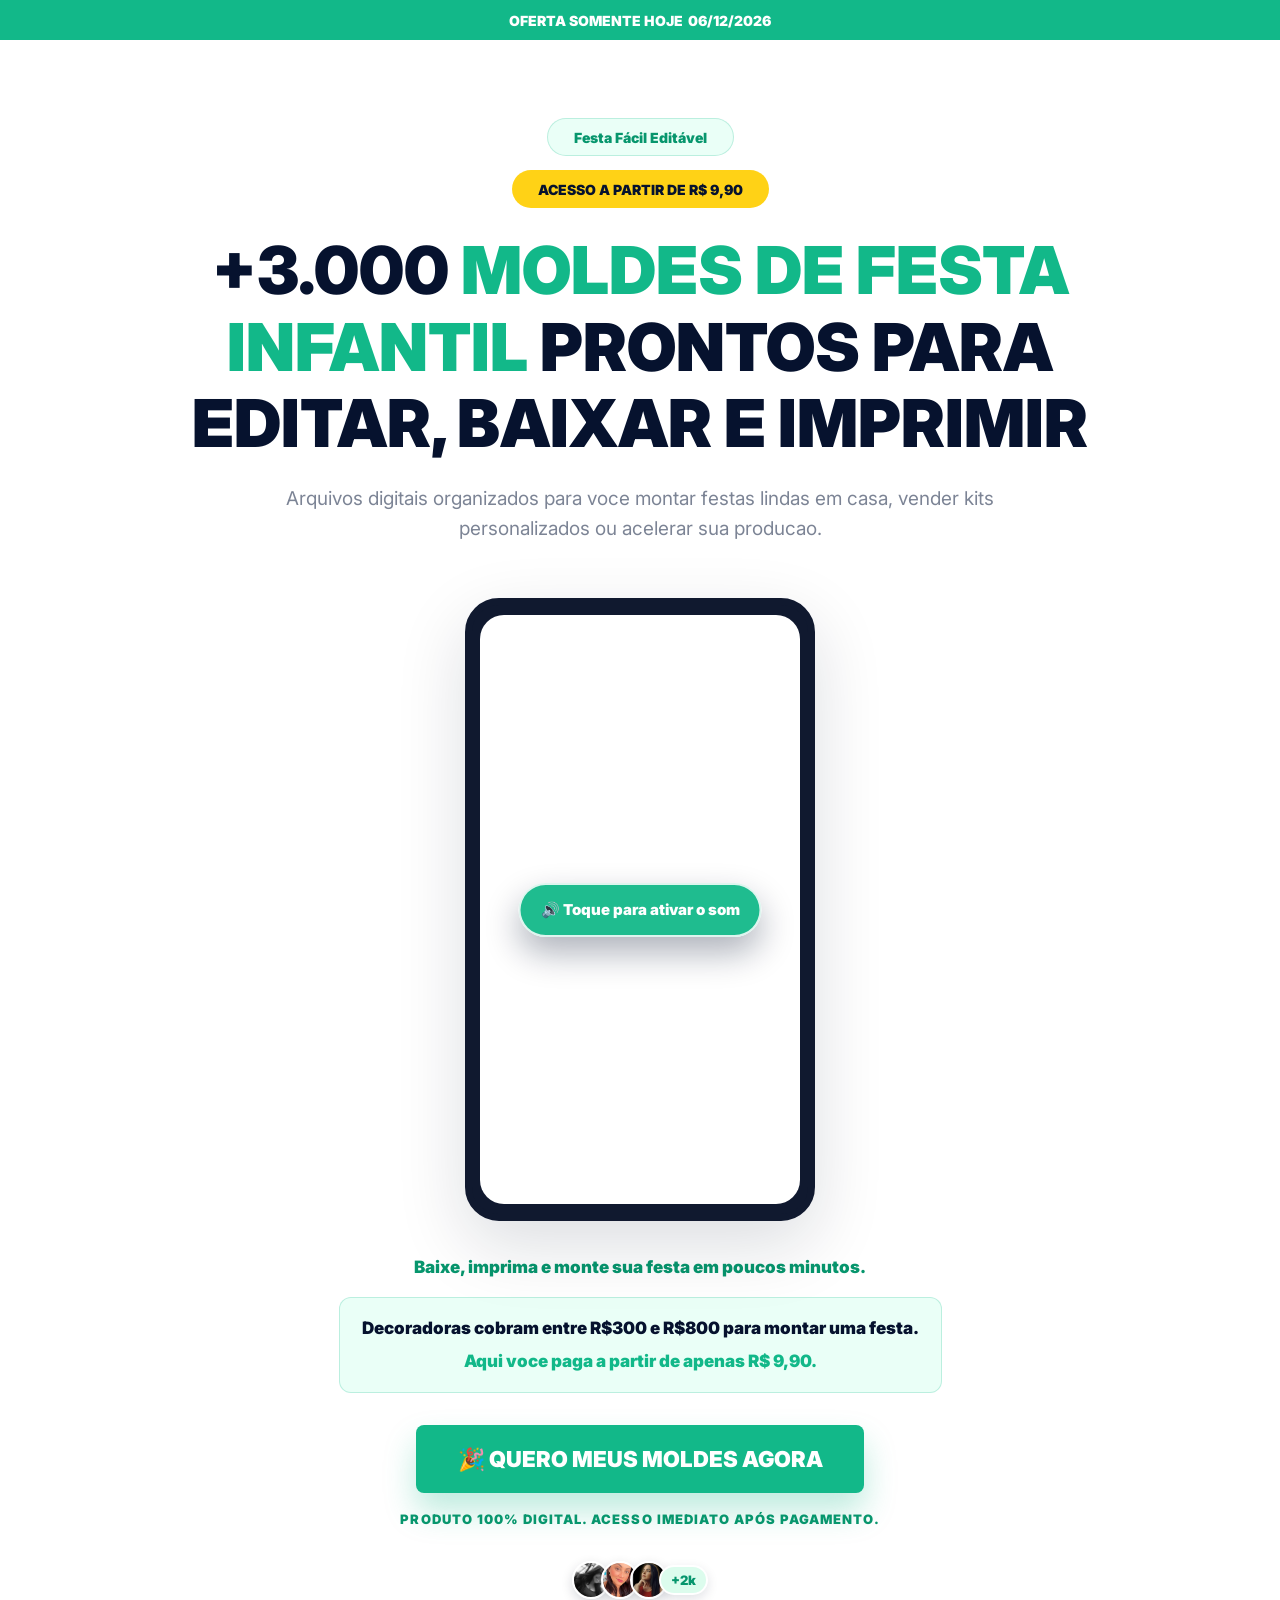
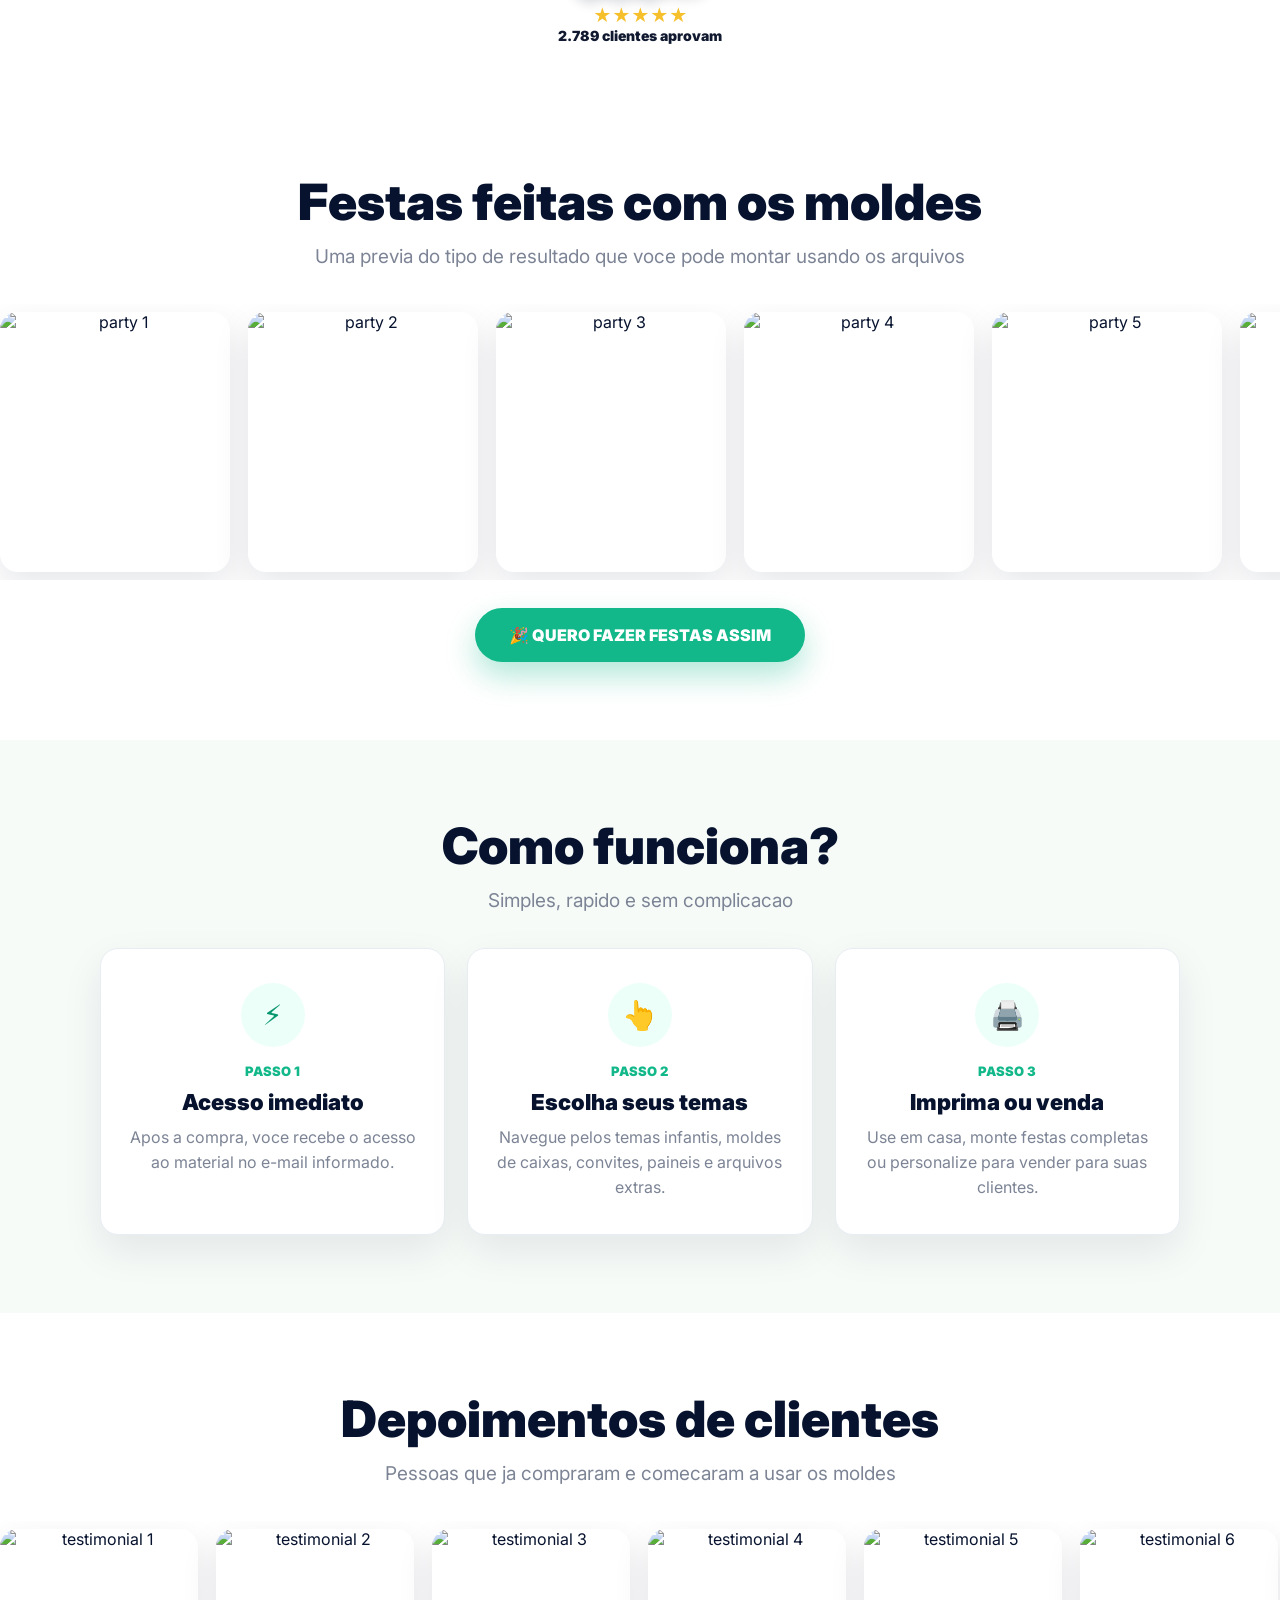
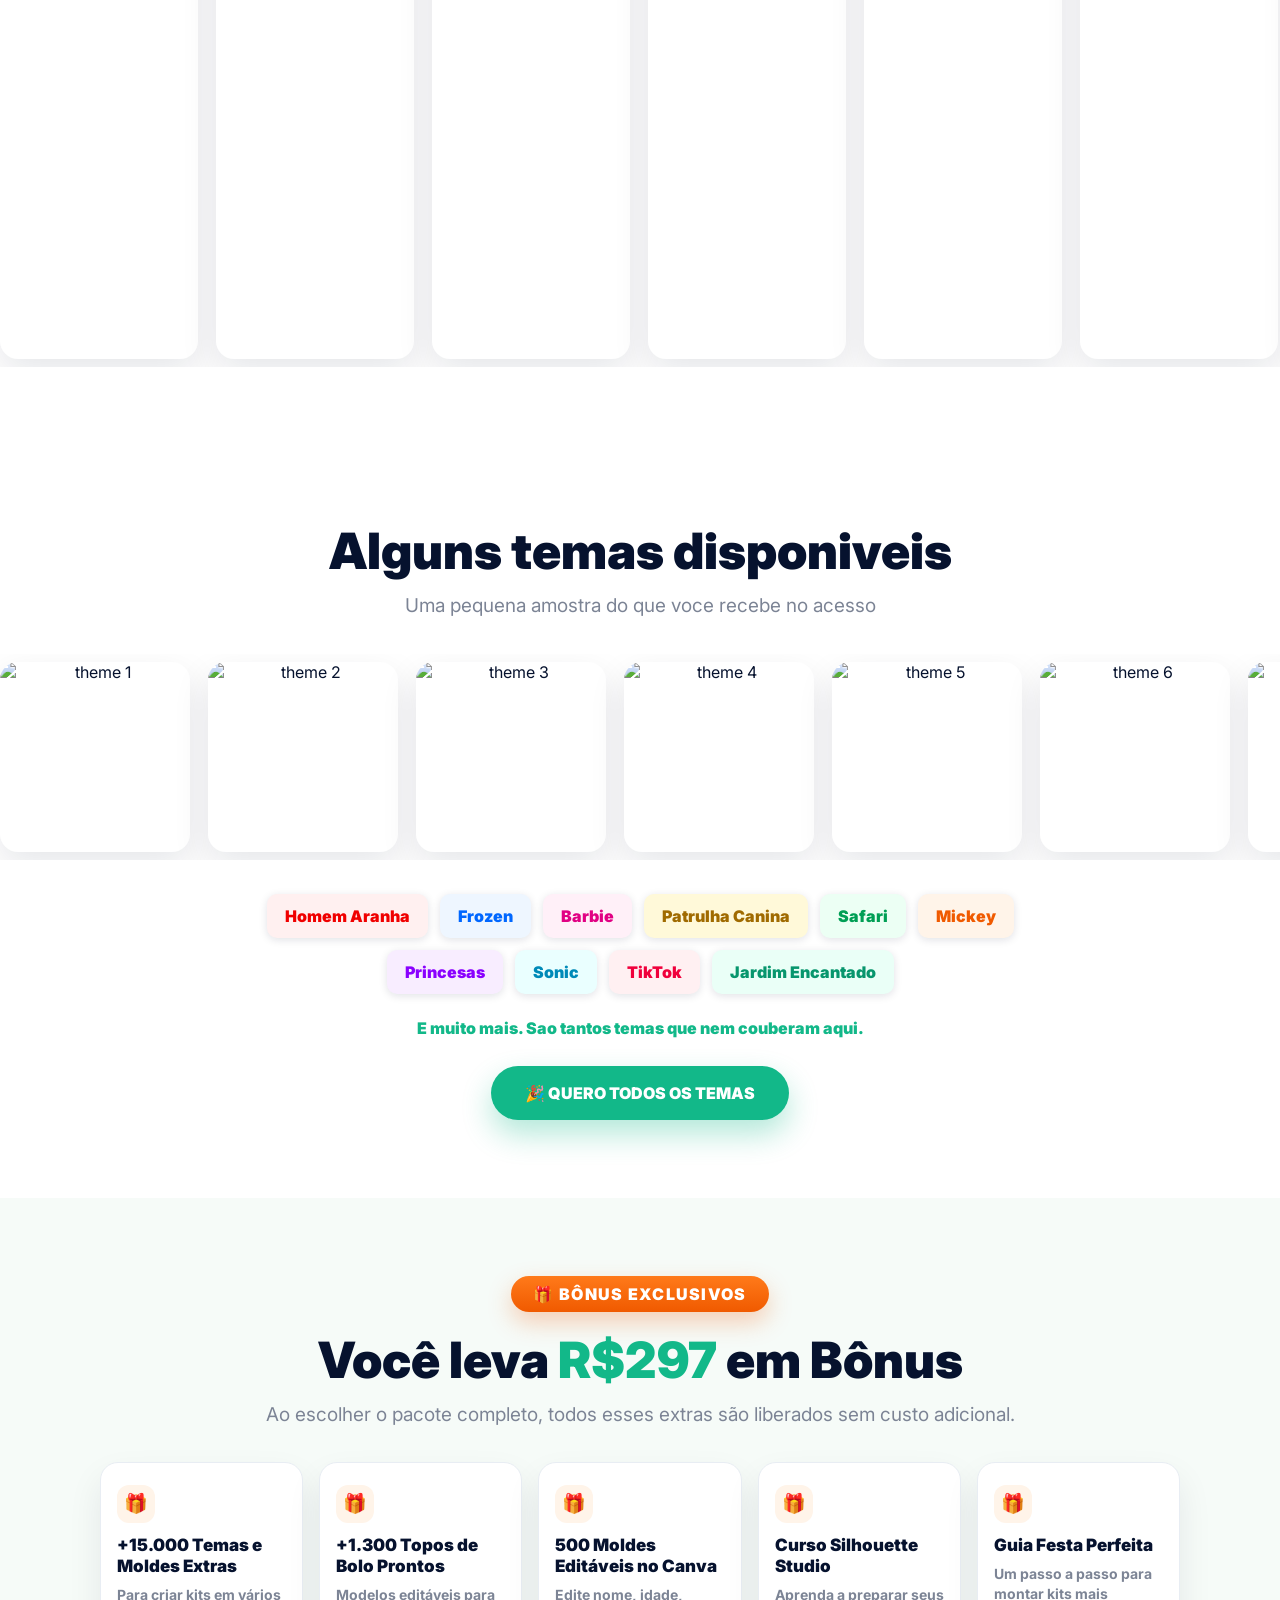
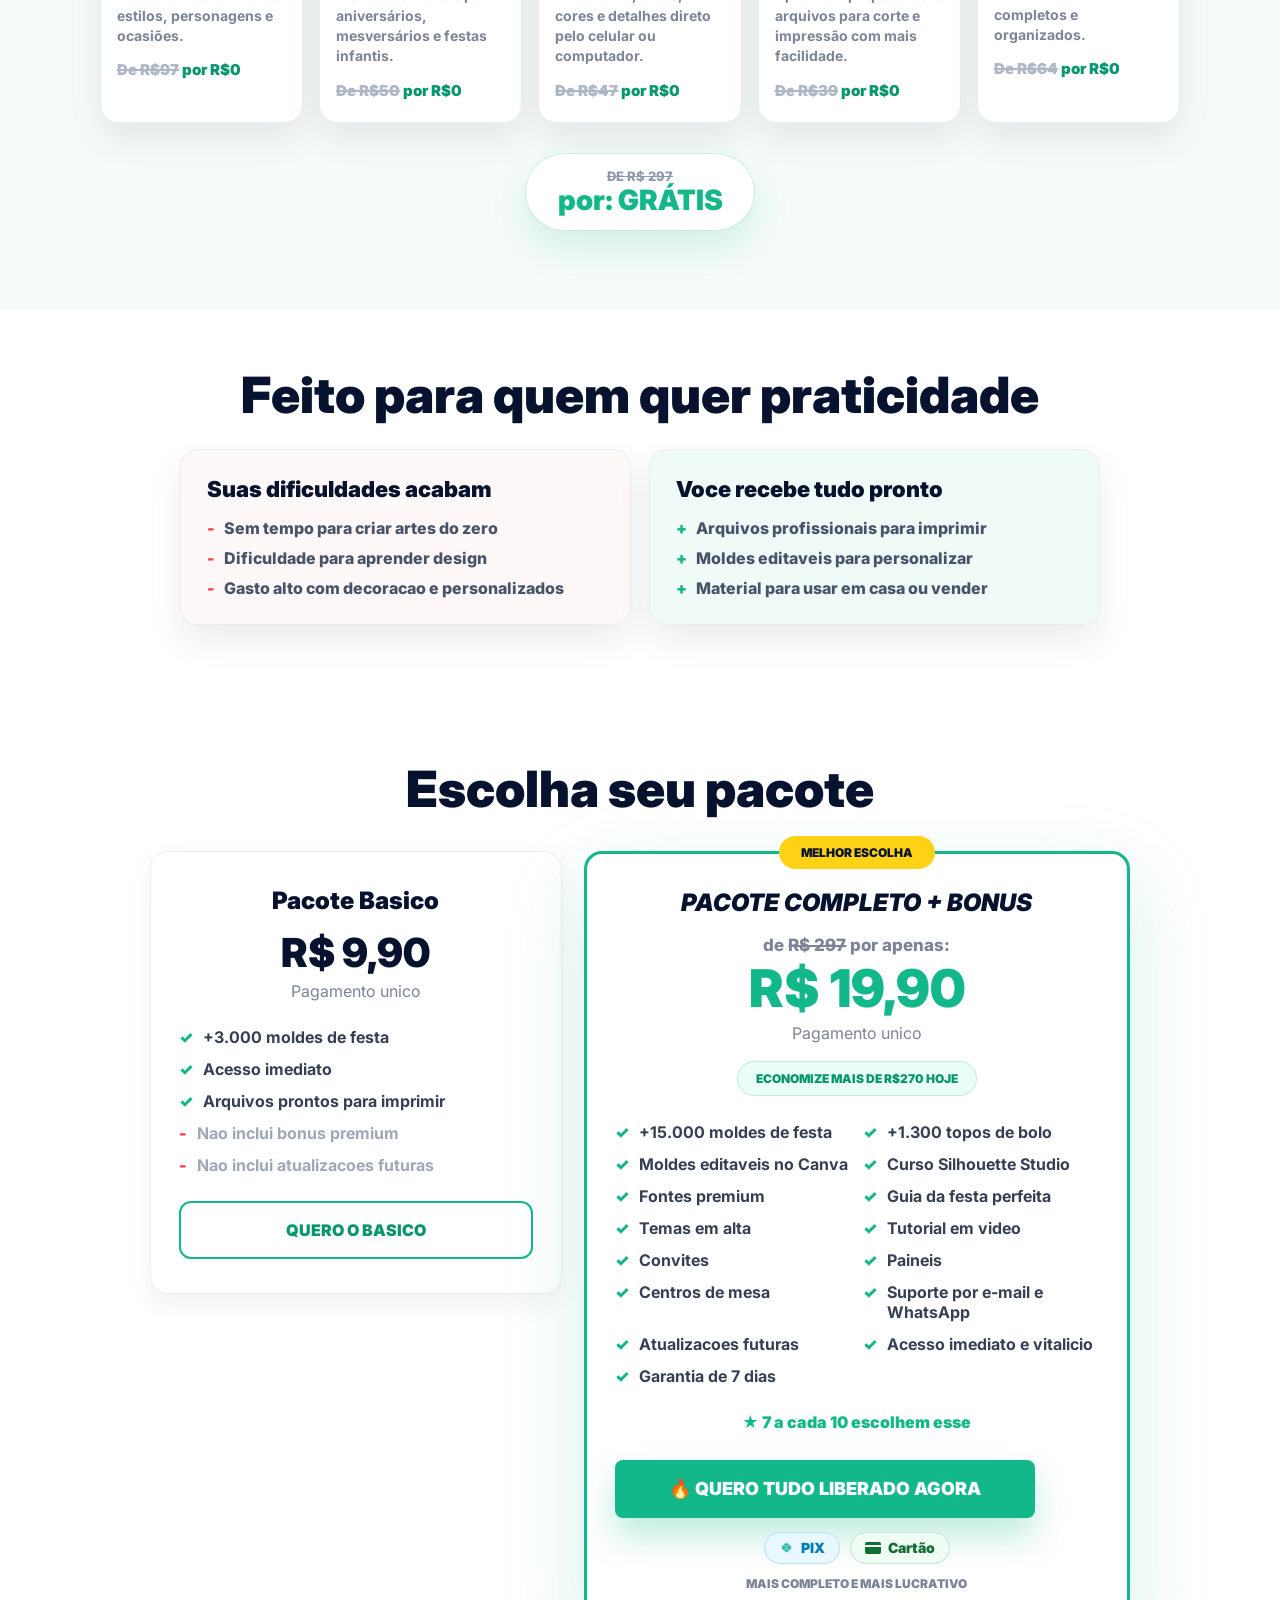
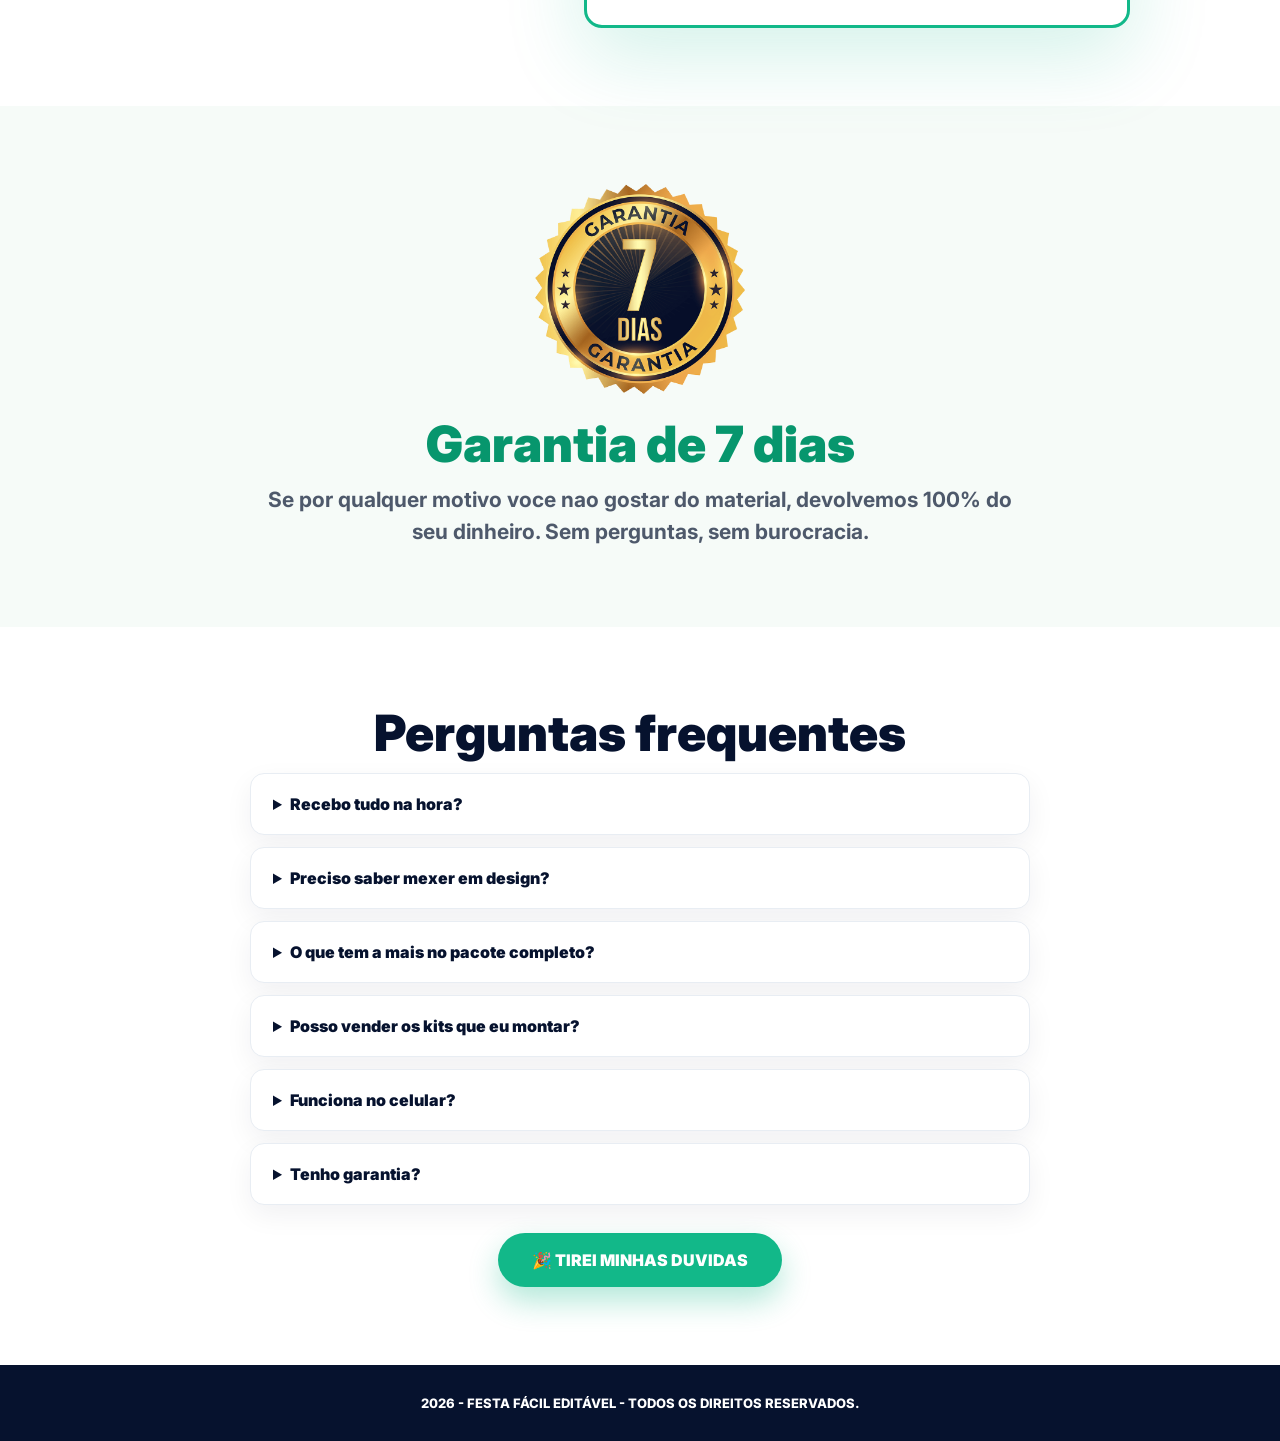
==== index.html @ 92778772 "Add files via upload" ====
<!DOCTYPE html>
<html lang="pt-BR">
<head>
    <meta charset="UTF-8">
    <meta name="viewport" content="width=device-width, initial-scale=1.0">
    <title>Festa Fácil Editável - Moldes Infantis para Imprimir</title>
    <meta name="description" content="+3.000 moldes de festa infantil prontos para editar, baixar, imprimir e montar em casa.">
    <link rel="preconnect" href="https://fonts.googleapis.com">
    <link rel="preconnect" href="https://fonts.gstatic.com" crossorigin>
    <link href="https://fonts.googleapis.com/css2?family=Inter:wght@500;600;700;800;900&display=swap" rel="stylesheet">
    <script>
        !function(f,b,e,v,n,t,s)
        {if(f.fbq)return;n=f.fbq=function(){n.callMethod?
        n.callMethod.apply(n,arguments):n.queue.push(arguments)};
        if(!f._fbq)f._fbq=n;n.push=n;n.loaded=!0;n.version='2.0';
        n.queue=[];t=b.createElement(e);t.async=!0;
        t.src=v;s=b.getElementsByTagName(e)[0];
        s.parentNode.insertBefore(t,s)}(window, document,'script',
        'https://connect.facebook.net/en_US/fbevents.js');
        fbq('init', '827889033487820');
        fbq('track', 'PageView');
    </script>
    <link rel="stylesheet" href="./styles.css">
</head>
<body>
    <noscript><img height="1" width="1" style="display:none" src="https://www.facebook.com/tr?id=827889033487820&ev=PageView&noscript=1" alt=""></noscript>
    <aside class="purchase-toast" aria-live="polite">
        <strong id="toast-name">Juliana</strong>
        <span id="toast-plan">Comprou o Pacote Completo</span>
        <small id="toast-time">3 min atras</small>
    </aside>

    <div class="offer-bar">Oferta somente hoje <span id="today-date">26/05/2026</span></div>

    <main>
        <section class="hero">
            <div class="container hero-inner">
                <span class="brand-pill">Festa Fácil Editável</span>
                <span class="price-pill">ACESSO A PARTIR DE R$ 9,90</span>
                <h1>+3.000 <mark>MOLDES DE FESTA INFANTIL</mark> prontos para editar, baixar e imprimir</h1>
                <p class="hero-subtitle">Arquivos digitais organizados para voce montar festas lindas em casa, vender kits personalizados ou acelerar sua producao.</p>

                <div class="phone-frame">
                    <iframe id="hero-video" src="https://player.vimeo.com/video/1195807418?autoplay=1&muted=1&loop=0&title=0&byline=0&portrait=0&badge=0&autopause=0&controls=1&playsinline=1" width="480" height="854" frameborder="0" allow="autoplay; fullscreen; picture-in-picture; encrypted-media; web-share" referrerpolicy="strict-origin-when-cross-origin" title="Video demonstrativo dos moldes"></iframe>
                    <button class="sound-toggle" type="button" data-sound-toggle>🔊 Toque para ativar o som</button>
                    <button class="replay-video" type="button" data-replay-video>↻ Ver novamente</button>
                </div>

                <div class="benefit-copy">
                    <p>Baixe, imprima e monte sua festa em poucos minutos.</p>
                    <div class="price-box">
                        <p>Decoradoras cobram entre R$300 e R$800 para montar uma festa.</p>
                        <p>Aqui voce paga a partir de apenas R$ 9,90.</p>
                    </div>
                </div>

                <button class="cta hero-cta" data-scroll="#pacotes">🎉 QUERO MEUS MOLDES AGORA</button>
                <p class="hero-digital-note">Produto 100% digital. Acesso imediato após pagamento.</p>

                <div class="social-proof">
                    <div class="proof-avatars" aria-hidden="true">
                        <span></span>
                        <span></span>
                        <span></span>
                        <strong>+2k</strong>
                    </div>
                    <div>
                        <span class="stars">★★★★★</span>
                        <p>2.789 clientes aprovam</p>
                    </div>
                </div>
            </div>
        </section>

        <section class="gallery section">
            <div class="container">
                <h2>Festas feitas com os moldes</h2>
                <p class="section-lead">Uma previa do tipo de resultado que voce pode montar usando os arquivos</p>
            </div>
            <div class="marquee" aria-label="Galeria de festas">
                <div class="marquee-track" id="party-track"></div>
            </div>
            <button class="cta compact" data-scroll="#pacotes">🎉 QUERO FAZER FESTAS ASSIM</button>
        </section>

        <section class="section how-it-works">
            <div class="container">
                <h2>Como funciona?</h2>
                <p class="section-lead">Simples, rapido e sem complicacao</p>
                <div class="steps-grid">
                    <article class="step-card">
                        <div class="step-icon">⚡</div>
                        <span>PASSO 1</span>
                        <h3>Acesso imediato</h3>
                        <p>Apos a compra, voce recebe o acesso ao material no e-mail informado.</p>
                    </article>
                    <article class="step-card">
                        <div class="step-icon">👆</div>
                        <span>PASSO 2</span>
                        <h3>Escolha seus temas</h3>
                        <p>Navegue pelos temas infantis, moldes de caixas, convites, paineis e arquivos extras.</p>
                    </article>
                    <article class="step-card">
                        <div class="step-icon">🖨️</div>
                        <span>PASSO 3</span>
                        <h3>Imprima ou venda</h3>
                        <p>Use em casa, monte festas completas ou personalize para vender para suas clientes.</p>
                    </article>
                </div>
            </div>
        </section>

        <section class="section testimonials">
            <div class="container">
                <h2>Depoimentos de clientes</h2>
                <p class="section-lead">Pessoas que ja compraram e comecaram a usar os moldes</p>
            </div>
            <div class="marquee reverse" aria-label="Depoimentos">
                <div class="marquee-track" id="testimonial-track"></div>
            </div>
        </section>

        <section class="section themes">
            <div class="container">
                <h2>Alguns temas disponiveis</h2>
                <p class="section-lead">Uma pequena amostra do que voce recebe no acesso</p>
            </div>
            <div class="marquee themes-marquee" aria-label="Temas disponiveis">
                <div class="marquee-track" id="theme-track"></div>
            </div>
            <div class="theme-tags">
                <span>Homem Aranha</span>
                <span>Frozen</span>
                <span>Barbie</span>
                <span>Patrulha Canina</span>
                <span>Safari</span>
                <span>Mickey</span>
                <span>Princesas</span>
                <span>Sonic</span>
                <span>TikTok</span>
                <span>Jardim Encantado</span>
            </div>
            <p class="more-themes">E muito mais. Sao tantos temas que nem couberam aqui.</p>
            <button class="cta compact" data-scroll="#pacotes">🎉 QUERO TODOS OS TEMAS</button>
        </section>

        <section class="section bonus">
            <div class="container">
                <span class="bonus-pill">🎁 BÔNUS EXCLUSIVOS</span>
                <h2>Você leva <mark>R$297</mark> em Bônus</h2>
                <p class="section-lead">Ao escolher o pacote completo, todos esses extras são liberados sem custo adicional.</p>
                <div class="bonus-grid">
                    <article>
                        <div class="bonus-icon">🎁</div>
                        <h3>+15.000 Temas e Moldes Extras</h3>
                        <p>Para criar kits em vários estilos, personagens e ocasiões.</p>
                        <div class="bonus-price"><span>De R$97</span> por R$0</div>
                    </article>
                    <article>
                        <div class="bonus-icon">🎁</div>
                        <h3>+1.300 Topos de Bolo Prontos</h3>
                        <p>Modelos editáveis para aniversários, mesversários e festas infantis.</p>
                        <div class="bonus-price"><span>De R$50</span> por R$0</div>
                    </article>
                    <article>
                        <div class="bonus-icon">🎁</div>
                        <h3>500 Moldes Editáveis no Canva</h3>
                        <p>Edite nome, idade, cores e detalhes direto pelo celular ou computador.</p>
                        <div class="bonus-price"><span>De R$47</span> por R$0</div>
                    </article>
                    <article>
                        <div class="bonus-icon">🎁</div>
                        <h3>Curso Silhouette Studio</h3>
                        <p>Aprenda a preparar seus arquivos para corte e impressão com mais facilidade.</p>
                        <div class="bonus-price"><span>De R$39</span> por R$0</div>
                    </article>
                    <article>
                        <div class="bonus-icon">🎁</div>
                        <h3>Guia Festa Perfeita</h3>
                        <p>Um passo a passo para montar kits mais completos e organizados.</p>
                        <div class="bonus-price"><span>De R$64</span> por R$0</div>
                    </article>
                </div>
                <div class="free-badge">
                    <small>DE R$ 297</small>
                    <strong>por: GRÁTIS</strong>
                </div>
            </div>
        </section>

        <section class="section pain-desire">
            <div class="container">
                <h2>Feito para quem quer praticidade</h2>
                <div class="pain-grid">
                    <article>
                        <h3>Suas dificuldades acabam</h3>
                        <ul>
                            <li>Sem tempo para criar artes do zero</li>
                            <li>Dificuldade para aprender design</li>
                            <li>Gasto alto com decoracao e personalizados</li>
                        </ul>
                    </article>
                    <article>
                        <h3>Voce recebe tudo pronto</h3>
                        <ul>
                            <li>Arquivos profissionais para imprimir</li>
                            <li>Moldes editaveis para personalizar</li>
                            <li>Material para usar em casa ou vender</li>
                        </ul>
                    </article>
                </div>
            </div>
        </section>

        <section class="section pricing" id="pacotes">
            <div class="container">
                <h2>Escolha seu pacote</h2>
                <div class="pricing-grid">
                    <article class="price-card">
                        <h3>Pacote Basico</h3>
                        <div class="price">R$ 9,90</div>
                        <p>Pagamento unico</p>
                        <ul>
                            <li>+3.000 moldes de festa</li>
                            <li>Acesso imediato</li>
                            <li>Arquivos prontos para imprimir</li>
                            <li class="muted">Nao inclui bonus premium</li>
                            <li class="muted">Nao inclui atualizacoes futuras</li>
                        </ul>
                        <button class="outline-btn" data-open-upsell>QUERO O BASICO</button>
                    </article>

                    <article class="price-card featured">
                        <span class="chosen">MELHOR ESCOLHA</span>
                        <h3>Pacote Completo + Bonus</h3>
                        <p class="old-price">de <span>R$ 297</span> por apenas:</p>
                        <div class="price">R$ 19,90</div>
                        <p>Pagamento unico</p>
                        <div class="save">ECONOMIZE MAIS DE R$270 HOJE</div>
                        <ul class="two-columns">
                            <li>+15.000 moldes de festa</li>
                            <li>+1.300 topos de bolo</li>
                            <li>Moldes editaveis no Canva</li>
                            <li>Curso Silhouette Studio</li>
                            <li>Fontes premium</li>
                            <li>Guia da festa perfeita</li>
                            <li>Temas em alta</li>
                            <li>Tutorial em video</li>
                            <li>Convites</li>
                            <li>Paineis</li>
                            <li>Centros de mesa</li>
                            <li>Suporte por e-mail e WhatsApp</li>
                            <li>Atualizacoes futuras</li>
                            <li>Acesso imediato e vitalicio</li>
                            <li>Garantia de 7 dias</li>
                        </ul>
                        <p class="choice">★ 7 a cada 10 escolhem esse</p>
                        <button class="cta premium-cta" data-checkout="premium">🔥 QUERO TUDO LIBERADO AGORA</button>
                        <div class="payment-badges" aria-label="Formas de pagamento">
                            <span class="pay-badge pix-badge"><img src="./pix.png" alt="">PIX</span>
                            <span class="pay-badge card-badge"><span aria-hidden="true"></span>Cartão</span>
                        </div>
                        <p class="premium-note">MAIS COMPLETO E MAIS LUCRATIVO</p>
                    </article>
                </div>
            </div>
        </section>

        <section class="section guarantee">
            <div class="container narrow">
                <img class="guarantee-seal" src="./garantia-selo-CL7pWvOQ.png" alt="Selo de garantia">
                <h2>Garantia de 7 dias</h2>
                <p>Se por qualquer motivo voce nao gostar do material, devolvemos 100% do seu dinheiro. Sem perguntas, sem burocracia.</p>
            </div>
        </section>

        <section class="section faq">
            <div class="container narrow">
                <h2>Perguntas frequentes</h2>
                <div class="faq-list">
                    <details>
                        <summary>Recebo tudo na hora?</summary>
                        <p>Sim. Assim que o pagamento for confirmado, voce recebe o acesso ao material no e-mail informado na compra.</p>
                    </details>
                    <details>
                        <summary>Preciso saber mexer em design?</summary>
                        <p>Nao. O pacote basico ja vem pronto para imprimir. No completo, os arquivos editaveis sao simples de personalizar quando voce quiser mudar nome, idade, cor ou tema.</p>
                    </details>
                    <details>
                        <summary>O que tem a mais no pacote completo?</summary>
                        <p>O completo inclui muito mais temas, +1.300 topos de bolo, moldes editaveis no Canva, fontes premium, curso Silhouette Studio, guia da festa perfeita e atualizacoes futuras.</p>
                    </details>
                    <details>
                        <summary>Posso vender os kits que eu montar?</summary>
                        <p>Sim. Voce pode usar os arquivos para montar festas, lembrancinhas, personalizados e oferecer esse servico para clientes.</p>
                    </details>
                    <details>
                        <summary>Funciona no celular?</summary>
                        <p>Funciona no celular, tablet ou computador. Para editar, o Canva pode ser usado pelo app ou navegador. Para imprimir, recomendamos baixar os arquivos no dispositivo conectado a impressora.</p>
                    </details>
                    <details>
                        <summary>Tenho garantia?</summary>
                        <p>Sim. Voce tem 7 dias de garantia. Se nao gostar do material, pode solicitar o reembolso dentro desse prazo.</p>
                    </details>
                </div>
                <button class="cta compact" data-scroll="#pacotes">🎉 TIREI MINHAS DUVIDAS</button>
            </div>
        </section>
    </main>

    <div class="modal-backdrop" id="upsell-modal" aria-hidden="true">
        <section class="upsell-modal" role="dialog" aria-modal="true" aria-labelledby="upsell-title">
            <button class="modal-close" type="button" aria-label="Fechar" data-close-upsell>x</button>
            <div class="modal-icon">🎁</div>
            <span class="modal-kicker">UPGRADE DO PLANO</span>
            <p class="modal-warning">CONDIÇÃO DISPONÍVEL POR POUCOS MINUTOS</p>
            <div class="modal-timer">04:58</div>
            <h2 id="upsell-title">Por mais R$5, leve o pacote completo!</h2>
            <p class="modal-subtitle">Destrave o acesso completo por R$14,90 e adicione ao seu material hoje:</p>
            <div class="modal-list">
                <ul>
                    <li>+15.000 moldes de festa</li>
                    <li>+1.300 topos de bolo</li>
                    <li>500 moldes editaveis no Canva</li>
                    <li>Atualizacoes futuras e acesso vitalicio</li>
                </ul>
            </div>
            <button class="cta modal-main" data-checkout="premium">🎉 SIM, QUERO ADICIONAR POR R$14,90</button>
            <button class="text-btn" data-checkout="basic">Não, quero apenas a versão básica</button>
        </section>
    </div>

    <footer>2026 - FESTA FÁCIL EDITÁVEL - TODOS OS DIREITOS RESERVADOS.</footer>
    <button class="sticky-mobile-cta" data-scroll="#pacotes">🎉 QUERO O KIT COMPLETO</button>
    <script src="https://player.vimeo.com/api/player.js"></script>
    <script src="./script.js"></script>
</body>
</html>
---- styles.css ----
:root {
    --green: #12b889;
    --green-dark: #07966d;
    --yellow: #ffd216;
    --ink: #06122e;
    --muted: #7c8495;
    --line: #e8edf3;
    --soft: #f6fbf8;
    --red: #ff4057;
    --shadow: 0 24px 70px rgba(6, 18, 46, 0.14);
    --radius: 18px;
    --container: 1080px;
}

* { box-sizing: border-box; }

html { scroll-behavior: smooth; }

body {
    margin: 0;
    font-family: "Inter", system-ui, -apple-system, BlinkMacSystemFont, "Segoe UI", sans-serif;
    color: var(--ink);
    background: #ffffff;
    letter-spacing: 0;
}

body.modal-open { overflow: hidden; }

button { font: inherit; }
img, video, iframe { display: block; max-width: 100%; }

.container {
    width: min(var(--container), calc(100% - 32px));
    margin: 0 auto;
}

.narrow { max-width: 780px; }

.offer-bar {
    position: sticky;
    top: 0;
    z-index: 20;
    display: flex;
    justify-content: center;
    align-items: center;
    min-height: 40px;
    padding: 10px 16px;
    background: var(--green);
    color: #fff;
    font-weight: 900;
    font-size: 14px;
    text-align: center;
    text-transform: uppercase;
}

.offer-bar span { margin-left: 5px; }

.purchase-toast {
    position: fixed;
    left: 24px;
    bottom: 56px;
    z-index: 25;
    display: grid;
    gap: 4px;
    min-width: 260px;
    padding: 18px 20px;
    background: #fff;
    border: 2px solid var(--green);
    border-radius: 12px;
    box-shadow: 0 18px 45px rgba(6, 18, 46, 0.12);
    transform: translateY(120px);
    opacity: 0;
    transition: transform 0.45s ease, opacity 0.45s ease;
}

.purchase-toast.show {
    transform: translateY(0);
    opacity: 1;
}

.purchase-toast strong { font-size: 15px; }

.purchase-toast span {
    color: var(--green-dark);
    font-weight: 800;
    font-size: 13px;
}

.purchase-toast small {
    color: var(--muted);
    font-size: 11px;
    text-transform: uppercase;
}

.hero {
    position: relative;
    overflow: hidden;
    padding: 78px 0 52px;
    text-align: center;
}

.hero-inner {
    display: grid;
    justify-items: center;
}

.brand-pill,
.price-pill {
    display: inline-flex;
    align-items: center;
    justify-content: center;
    min-height: 38px;
    padding: 0 26px;
    border-radius: 999px;
    color: var(--ink);
    font-weight: 900;
    font-size: 14px;
}

.brand-pill {
    margin-bottom: 14px;
    background: #eafff7;
    color: var(--green-dark);
    border: 1px solid rgba(18, 184, 137, 0.22);
}

.price-pill { background: var(--yellow); }

h1, h2, h3, p { margin-top: 0; }

h1 {
    max-width: 920px;
    margin: 24px auto 22px;
    font-size: clamp(38px, 5.4vw, 66px);
    line-height: 1.16;
    font-weight: 900;
    text-transform: uppercase;
}

h1 mark {
    color: var(--green);
    background: transparent;
}

.hero-subtitle,
.section-lead {
    color: var(--muted);
    font-size: 19px;
    line-height: 1.6;
}

.hero-subtitle {
    max-width: 760px;
    margin-bottom: 54px;
}

.phone-frame {
    position: relative;
    width: min(350px, 72vw);
    aspect-ratio: 9 / 16;
    padding: 10px 8px;
    border: 7px solid #10192f;
    border-radius: 34px;
    background: #10192f;
    box-shadow: var(--shadow);
    overflow: hidden;
}

.phone-frame iframe {
    width: 100%;
    height: 100%;
    border: 0;
    border-radius: 24px;
    background: #fff;
}

.sound-toggle,
.replay-video {
    position: absolute;
    left: 50%;
    top: 50%;
    z-index: 4;
    transform: translate(-50%, -50%);
    width: max-content;
    max-width: calc(100% - 28px);
    min-height: 54px;
    padding: 0 20px;
    border: 2px solid rgba(255, 255, 255, 0.85);
    border-radius: 999px;
    background: rgba(18, 184, 137, 0.94);
    color: #fff;
    cursor: pointer;
    font-size: 15px;
    font-weight: 900;
    box-shadow: 0 16px 34px rgba(6, 18, 46, 0.32);
    text-align: center;
}

.replay-video {
    display: none;
    background: rgba(6, 18, 46, 0.9);
}

.replay-video.show {
    display: inline-flex;
    align-items: center;
    justify-content: center;
}

.benefit-copy {
    display: grid;
    gap: 18px;
    margin: 34px auto 22px;
    max-width: 700px;
    color: var(--green-dark);
    font-size: 17px;
    font-weight: 900;
    line-height: 1.45;
}

.benefit-copy p { margin: 0; }

.price-box {
    display: grid;
    gap: 8px;
    padding: 18px 22px;
    border: 1px solid rgba(18, 184, 137, 0.22);
    border-radius: 12px;
    background: #eafff7;
    color: var(--ink);
}

.price-box p:last-child {
    color: var(--green);
}

.cta,
.outline-btn {
    border: 0;
    border-radius: 999px;
    cursor: pointer;
    font-weight: 900;
    text-transform: uppercase;
    transition: transform 0.2s ease, box-shadow 0.2s ease;
}

.cta {
    display: inline-flex;
    justify-content: center;
    align-items: center;
    min-height: 62px;
    padding: 0 34px;
    background: var(--green);
    color: #fff;
    box-shadow: 0 14px 30px rgba(18, 184, 137, 0.32);
}

.hero-cta {
    width: min(448px, 100%);
    min-height: 68px;
    margin-top: 10px;
    border-radius: 8px;
    font-size: 22px;
    box-shadow: 0 18px 32px rgba(18, 184, 137, 0.28);
}

.hero-digital-note {
    margin: 18px 0 0;
    color: var(--green-dark);
    font-size: 13px;
    font-weight: 900;
    letter-spacing: 0.08em;
    text-transform: uppercase;
}

.cta:hover,
.outline-btn:hover { transform: translateY(-2px); }

.compact {
    margin: 28px auto 0;
    min-height: 54px;
    display: flex;
    width: fit-content;
}

.trust-row {
    display: flex;
    flex-wrap: wrap;
    justify-content: center;
    gap: 12px;
    margin-top: 14px;
    color: #8b94b0;
    font-weight: 700;
    flex-direction: column;
}

.trust-row span::before,
.price-card li::before,
.modal-list li::before {
    content: "✓";
    color: var(--green);
    margin-right: 7px;
    font-weight: 900;
}

.digital-note {
    margin: 20px 0 0;
    color: var(--green-dark);
    font-size: 13px;
    font-weight: 800;
    letter-spacing: 0.08em;
    text-transform: uppercase;
}

.social-proof {
    display: flex;
    flex-direction: column;
    align-items: center;
    justify-content: center;
    gap: 8px;
    margin-top: 22px;
    padding: 12px 0 0;
}

.proof-avatars {
    display: flex;
    align-items: center;
}

.proof-avatars span {
    display: block;
    width: 38px;
    height: 38px;
    margin-left: -9px;
    border: 2px solid #fff;
    border-radius: 50%;
    background-size: cover;
    background-position: center;
    box-shadow: 0 4px 12px rgba(6, 18, 46, 0.16);
}

.proof-avatars span:first-child { margin-left: 0; background-image: url("./mulher1.png"); }
.proof-avatars span:nth-child(2) { background-image: url("./mulher2.jpg"); }
.proof-avatars span:nth-child(3) { background-image: url("./mulher3.jpg"); }

.stars {
    display: block;
    color: #f6c02d;
    font-size: 18px;
    line-height: 1;
    text-align: center;
}

.social-proof p {
    margin: 2px 0 0;
    color: #10192f;
    font-size: 14px;
    font-weight: 900;
    text-align: center;
}

.proof-avatars strong {
    display: inline-flex;
    align-items: center;
    justify-content: center;
    min-width: 42px;
    height: 30px;
    margin-left: -9px;
    padding: 0 10px;
    border: 2px solid #fff;
    border-radius: 999px;
    background: #dcfced;
    color: var(--green-dark);
    font-size: 13px;
    font-weight: 900;
    box-shadow: 0 4px 12px rgba(6, 18, 46, 0.12);
}

.section {
    padding: 78px 0;
    text-align: center;
}

.section h2 {
    margin-bottom: 12px;
    font-size: clamp(32px, 4.5vw, 50px);
    line-height: 1.12;
    font-weight: 900;
}

.section-lead { margin-bottom: 32px; }
.gallery, .themes, .testimonials { overflow: hidden; }

.marquee {
    width: 100%;
    overflow: hidden;
    padding: 8px 0;
}

.marquee-track {
    display: flex;
    align-items: stretch;
    gap: 18px;
    width: max-content;
    animation: slide-left 42s linear infinite;
}

.reverse .marquee-track { animation-name: slide-right; }

.marquee-card {
    flex: 0 0 auto;
    width: 230px;
    height: 260px;
    overflow: hidden;
    border-radius: 18px;
    background: #fff;
    box-shadow: 0 14px 36px rgba(6, 18, 46, 0.1);
}

.marquee-card img {
    width: 100%;
    height: 100%;
    object-fit: cover;
}

.testimonial-card { width: 198px; height: 430px; }
.theme-card { width: 190px; height: 190px; }

@keyframes slide-left {
    from { transform: translateX(0); }
    to { transform: translateX(-50%); }
}

@keyframes slide-right {
    from { transform: translateX(-50%); }
    to { transform: translateX(0); }
}

.how-it-works,
.bonus,
.guarantee { background: var(--soft); }

.steps-grid,
.pricing-grid {
    display: grid;
    grid-template-columns: repeat(3, 1fr);
    gap: 22px;
}

.step-card,
.price-card {
    background: #fff;
    border: 1px solid var(--line);
    border-radius: var(--radius);
    box-shadow: 0 16px 40px rgba(6, 18, 46, 0.08);
}

.step-card { padding: 34px 26px; }

.step-icon {
    margin: 0 auto 16px;
    display: grid;
    place-items: center;
    width: 64px;
    height: 64px;
    border-radius: 50%;
    background: #ecfff8;
    color: var(--green-dark);
    font-size: 28px;
    font-weight: 900;
}

.step-card span {
    display: block;
    margin-bottom: 10px;
    color: var(--green);
    font-size: 13px;
    font-weight: 900;
}

.step-card h3 {
    margin-bottom: 10px;
    font-size: 22px;
    font-weight: 900;
}

.step-card p {
    margin: 0;
    color: var(--muted);
    line-height: 1.55;
}

.theme-tags {
    display: flex;
    flex-wrap: wrap;
    justify-content: center;
    gap: 12px;
    width: min(860px, calc(100% - 32px));
    margin: 34px auto 0;
}

.theme-tags span {
    padding: 12px 18px;
    border-radius: 10px;
    background: #f0fbf7;
    color: var(--green-dark);
    font-weight: 900;
    box-shadow: 0 2px 8px rgba(6, 18, 46, 0.12);
}

.theme-tags span:nth-child(1) { background: #fff0f0; color: #f00000; }
.theme-tags span:nth-child(2) { background: #eef6ff; color: #0067ff; }
.theme-tags span:nth-child(3) { background: #fff0f8; color: #e10083; }
.theme-tags span:nth-child(4) { background: #fff9d9; color: #a06b00; }
.theme-tags span:nth-child(5) { background: #ecfff4; color: #009f55; }
.theme-tags span:nth-child(6) { background: #fff4e9; color: #f05a00; }
.theme-tags span:nth-child(7) { background: #f8edff; color: #8a00ff; }
.theme-tags span:nth-child(8) { background: #eaffff; color: #008ab8; }
.theme-tags span:nth-child(9) { background: #fff0f2; color: #f0003c; }
.theme-tags span:nth-child(10) { background: #eafff7; color: var(--green-dark); }

.more-themes {
    margin: 24px 0 0;
    color: var(--green);
    font-weight: 900;
}

.bonus-grid {
    display: grid;
    grid-template-columns: repeat(5, 1fr);
    gap: 16px;
    margin-top: 24px;
}

.bonus-pill {
    display: inline-flex;
    align-items: center;
    justify-content: center;
    min-height: 36px;
    margin-bottom: 20px;
    padding: 0 22px;
    border-radius: 999px;
    background: linear-gradient(180deg, #ff7a1a, #f05a00);
    color: #fff;
    box-shadow: 0 10px 24px rgba(240, 90, 0, 0.28);
    font-weight: 900;
    letter-spacing: 0.08em;
}

.bonus h2 mark {
    background: transparent;
    color: var(--green);
}

.bonus-grid article {
    display: grid;
    align-content: start;
    gap: 8px;
    min-height: 220px;
    padding: 22px 16px;
    background: #fff;
    border: 1px solid var(--line);
    border-radius: var(--radius);
    box-shadow: 0 16px 34px rgba(6, 18, 46, 0.08);
    text-align: left;
}

.bonus-icon {
    display: grid;
    place-items: center;
    width: 38px;
    height: 38px;
    margin-bottom: 4px;
    border-radius: 12px;
    background: #fff4e9;
    font-size: 19px;
}

.bonus-grid h3 {
    margin: 0;
    color: var(--ink);
    font-size: 17px;
    line-height: 1.25;
    font-weight: 900;
}

.bonus-grid p {
    margin: 0;
    color: var(--muted);
    font-size: 14px;
    line-height: 1.45;
    font-weight: 700;
}

.bonus-price {
    margin-top: 6px;
    color: var(--green-dark);
    font-size: 15px;
    font-weight: 900;
}

.bonus-price span {
    color: #aeb7c6;
    text-decoration: line-through;
    text-decoration-thickness: 2px;
}

.free-badge {
    display: inline-flex;
    flex-direction: column;
    align-items: center;
    justify-content: center;
    gap: 2px;
    min-width: 230px;
    margin-top: 30px;
    padding: 14px 26px 16px;
    border: 1px solid rgba(18, 184, 137, 0.22);
    border-radius: 999px;
    background: #fff;
    color: var(--ink);
    box-shadow: 0 16px 36px rgba(18, 184, 137, 0.16);
}

.free-badge small {
    color: #8d98aa;
    font-size: 13px;
    text-decoration: line-through;
    font-weight: 800;
}

.free-badge strong {
    color: var(--green);
    font-size: 28px;
    line-height: 1;
    font-weight: 900;
}

.pain-desire {
    padding: 58px 0;
    background: #fff;
}

.pain-desire h2 {
    margin-bottom: 26px;
}

.pain-grid {
    display: grid;
    grid-template-columns: 1fr 1fr;
    gap: 18px;
    max-width: 920px;
    margin: 0 auto;
    text-align: left;
}

.pain-grid article {
    padding: 26px;
    border: 1px solid var(--line);
    border-radius: var(--radius);
    background: #fff;
    box-shadow: 0 16px 34px rgba(6, 18, 46, 0.08);
}

.pain-grid article:first-child {
    background: #fff8f8;
}

.pain-grid article:last-child {
    background: #f0fbf7;
}

.pain-grid h3 {
    margin-bottom: 16px;
    font-size: 22px;
    font-weight: 900;
}

.pain-grid ul {
    display: grid;
    gap: 10px;
    margin: 0;
    padding: 0;
    list-style: none;
}

.pain-grid li {
    display: flex;
    gap: 9px;
    color: #465369;
    font-weight: 800;
}

.pain-grid article:first-child li::before {
    content: "-";
    color: var(--red);
    font-weight: 900;
}

.pain-grid article:last-child li::before {
    content: "+";
    color: var(--green);
    font-weight: 900;
}

.pricing h2 { margin-bottom: 34px; }

.pricing-grid {
    grid-template-columns: 0.86fr 1.14fr;
    align-items: start;
    max-width: 980px;
    margin: 0 auto;
}

.price-card {
    position: relative;
    padding: 34px 28px;
    text-align: left;
}

.price-card h3 {
    margin-bottom: 18px;
    font-size: 24px;
    font-weight: 900;
    text-align: center;
}

.featured h3 {
    font-style: italic;
    text-transform: uppercase;
}

.price {
    margin-bottom: 8px;
    color: var(--green);
    font-size: 52px;
    line-height: 1;
    font-weight: 900;
    text-align: center;
}

.price-card > p {
    color: var(--muted);
    text-align: center;
}

.price-card ul {
    display: grid;
    gap: 12px;
    margin: 26px 0;
    padding: 0;
    list-style: none;
}

.price-card li {
    display: flex;
    align-items: flex-start;
    gap: 10px;
    color: #364052;
    font-weight: 700;
}

.price-card li::before { margin-right: 0; }

.price-card li.muted { color: #a0a7b5; }

.price-card li.muted::before {
    content: "-";
    color: var(--red);
}

.outline-btn {
    display: flex;
    align-items: center;
    justify-content: center;
    width: 100%;
    min-height: 54px;
    padding: 0 20px;
    border: 2px solid var(--green);
    background: #fff;
    color: var(--green-dark);
}

.featured {
    border: 3px solid var(--green);
    box-shadow: 0 28px 80px rgba(18, 184, 137, 0.18);
}

.price-card:not(.featured) {
    box-shadow: 0 10px 26px rgba(6, 18, 46, 0.06);
}

.price-card:not(.featured) .price {
    color: var(--ink);
    font-size: 40px;
}

.price-card:not(.featured) .outline-btn {
    min-height: 58px;
    border-radius: 12px;
    box-shadow: none;
}

.chosen {
    position: absolute;
    top: -18px;
    left: 50%;
    transform: translateX(-50%);
    padding: 9px 22px;
    border-radius: 999px;
    background: var(--yellow);
    color: var(--ink);
    font-size: 12px;
    font-weight: 900;
}

.old-price {
    margin-bottom: 8px;
    color: var(--muted);
    font-weight: 800;
    font-size: 17px;
}

.old-price span {
    text-decoration: line-through;
    text-decoration-thickness: 2px;
}

.save {
    margin: 18px auto 6px;
    width: fit-content;
    padding: 9px 18px;
    border: 1px solid rgba(18, 184, 137, 0.22);
    border-radius: 999px;
    background: #eafff7;
    color: var(--green-dark);
    font-size: 12px;
    font-weight: 900;
    text-align: center;
}

.two-columns { grid-template-columns: 1fr 1fr; }
.choice,
.premium-note {
    font-weight: 900;
    text-align: center;
}

.choice {
    margin: 10px 0 28px;
    color: var(--green) !important;
}

.featured .cta { width: 100%; }

.premium-cta {
    max-width: 420px;
    min-height: 58px;
    margin: 0 auto;
    border-radius: 8px;
    font-size: 18px;
    box-shadow: 0 18px 34px rgba(18, 184, 137, 0.28);
}

.premium-note {
    margin: 12px 0 0;
    color: #9aa4be;
    font-size: 12px;
}

.payment-badges {
    display: flex;
    justify-content: center;
    gap: 10px;
    margin-top: 14px;
}

.pay-badge {
    display: inline-flex;
    align-items: center;
    gap: 7px;
    min-height: 32px;
    padding: 0 14px;
    border-radius: 999px;
    font-weight: 900;
    font-size: 14px;
}

.pix-badge {
    border: 1px solid #b8dff8;
    background: #e9f7ff;
    color: #007db3;
}

.pix-badge img {
    width: 15px;
    height: 15px;
    object-fit: contain;
}

.card-badge {
    border: 1px solid #bfe8cf;
    background: #effdf4;
    color: #126d35;
}

.card-badge span {
    position: relative;
    width: 16px;
    height: 12px;
    border-radius: 2px;
    background: #126d35;
}

.card-badge span::before {
    content: "";
    position: absolute;
    left: 0;
    right: 0;
    top: 3px;
    height: 2px;
    background: #effdf4;
}

.guarantee h2 { color: var(--green-dark); }

.guarantee-seal {
    width: min(210px, 58vw);
    margin: 0 auto 22px;
}

.guarantee p {
    margin-bottom: 0;
    color: #4e596b;
    font-size: 21px;
    line-height: 1.55;
    font-weight: 700;
}

.faq-list {
    display: grid;
    gap: 12px;
    text-align: left;
}

details {
    border: 1px solid var(--line);
    border-radius: 14px;
    background: #fff;
    box-shadow: 0 10px 28px rgba(6, 18, 46, 0.06);
}

summary {
    cursor: pointer;
    padding: 20px 22px;
    font-weight: 900;
}

details p {
    margin: 0;
    padding: 0 22px 20px;
    color: var(--muted);
    line-height: 1.55;
}

.modal-backdrop {
    position: fixed;
    inset: 0;
    z-index: 80;
    display: none;
    align-items: center;
    justify-content: center;
    padding: 22px;
    background: rgba(0, 0, 0, 0.62);
}

.modal-backdrop.open { display: flex; }

.upsell-modal {
    position: relative;
    width: min(430px, 100%);
    max-height: calc(100vh - 32px);
    overflow: auto;
    padding: 28px 26px 30px;
    border-radius: 16px;
    background: #fff;
    color: var(--ink);
    box-shadow: 0 30px 100px rgba(0, 0, 0, 0.32);
    text-align: center;
}

.modal-close {
    position: absolute;
    top: 16px;
    right: 16px;
    display: grid;
    place-items: center;
    width: 34px;
    height: 34px;
    border: 0;
    border-radius: 50%;
    background: #eef3fa;
    color: #7b8799;
    cursor: pointer;
    font-size: 18px;
    font-weight: 900;
}

.modal-icon {
    display: grid;
    place-items: center;
    width: 34px;
    height: 34px;
    margin: 0 auto 8px;
    border-radius: 50%;
    background: #2563eb;
    color: #fff;
    box-shadow: 0 8px 18px rgba(37, 99, 235, 0.28);
}

.modal-kicker {
    display: inline-flex;
    align-items: center;
    justify-content: center;
    min-height: auto;
    margin-bottom: 18px;
    padding: 0;
    border-radius: 0;
    background: transparent;
    color: #0619a8;
    font-size: 11px;
    font-weight: 900;
    letter-spacing: 0.22em;
    text-transform: uppercase;
}

.modal-warning {
    margin: 0 0 8px;
    color: #e50017;
    font-size: 11px;
    font-weight: 900;
    letter-spacing: 0.03em;
}

.modal-timer {
    margin-bottom: 10px;
    color: #e50017;
    font-size: 22px;
    font-weight: 900;
}

.upsell-modal h2 {
    max-width: 330px;
    margin: 0 auto 12px;
    font-size: clamp(22px, 5.5vw, 28px);
    line-height: 1.12;
    text-transform: none;
}

.modal-subtitle {
    max-width: 330px;
    margin: 0 auto 18px;
    color: var(--muted);
    font-size: 13px;
    font-weight: 500;
    line-height: 1.45;
}

.modal-price {
    display: grid;
    gap: 4px;
    margin-bottom: 18px;
}

.modal-price small {
    color: #a7b0bf;
    font-size: 17px;
    font-weight: 900;
    text-decoration: line-through;
}

.modal-price strong {
    color: var(--green);
    font-size: clamp(54px, 14vw, 74px);
    line-height: 0.95;
    font-weight: 900;
}

.modal-list {
    width: fit-content;
    margin: 0 auto 24px;
    padding: 0;
    border: 0;
    border-radius: 0;
    background: transparent;
    text-align: left;
}

.modal-list h3 {
    margin-bottom: 14px;
    font-size: 14px;
    text-transform: uppercase;
}

.modal-list ul {
    display: grid;
    gap: 9px;
    margin: 0;
    padding: 0;
    list-style: none;
}

.modal-list li {
    display: flex;
    gap: 10px;
    color: var(--ink);
    font-size: 13px;
    font-weight: 800;
}

.modal-list li::before { margin-right: 0; }

.modal-main { width: 100%; }

.modal-main {
    min-height: 54px;
    border-radius: 999px;
    font-size: 14px;
    box-shadow: 0 14px 28px rgba(18, 184, 137, 0.28);
}

.text-btn {
    margin-top: 14px;
    width: 100%;
    border: 0;
    background: transparent;
    color: #8d98aa;
    cursor: pointer;
    font-size: 13px;
    font-weight: 900;
    text-decoration: underline;
}

footer {
    padding: 30px 16px;
    background: var(--ink);
    color: #fff;
    text-align: center;
    font-size: 13px;
    font-weight: 800;
}

.sticky-mobile-cta {
    display: none;
}

@media (max-width: 860px) {
    .hero {
        padding-top: 54px;
        padding-bottom: 46px;
    }

    h1 {
        max-width: 430px;
        font-size: clamp(30px, 8.1vw, 39px);
        line-height: 1.14;
    }

    .hero-subtitle {
        max-width: 430px;
        margin-bottom: 38px;
    }

    .steps-grid, .pricing-grid, .pain-grid { grid-template-columns: 1fr; }
    .bonus-grid { grid-template-columns: repeat(2, 1fr); }
    .two-columns { grid-template-columns: 1fr; }
    .purchase-toast {
        left: 10px;
        right: auto;
        bottom: 12px;
        min-width: 0;
        width: min(210px, calc(100vw - 20px));
        padding: 10px 12px;
        gap: 2px;
        border-width: 1px;
        border-radius: 10px;
    }

    .purchase-toast strong { font-size: 13px; }
    .purchase-toast span { font-size: 11px; }
    .purchase-toast small { font-size: 9px; }
}

@media (max-width: 560px) {
    .container { width: min(100% - 24px, var(--container)); }
    .offer-bar { font-size: 12px; }
    .hero-subtitle, .section-lead, .benefit-copy { font-size: 16px; }
    .section { padding: 58px 0; }

    .phone-frame {
        width: min(356px, 78vw);
        padding: 9px 7px;
        border-width: 7px;
        border-radius: 32px;
    }

    .phone-frame iframe {
        border-radius: 22px;
    }

    .section h2 {
        font-size: clamp(27px, 7.5vw, 34px);
        line-height: 1.15;
    }

    .cta {
        width: 100%;
        min-height: 58px;
        padding: 0 18px;
        font-size: 14px;
    }
    .compact { width: calc(100% - 24px); }
    .marquee-track { gap: 18px; }
    .marquee-card { width: 280px; height: 280px; }
    .testimonial-card { width: 236px; height: 510px; }
    .theme-card { width: 240px; height: 240px; }

    .price-card, .upsell-modal { padding: 30px 20px; }

    .purchase-toast {
        bottom: 78px;
    }

    .bonus-grid {
        grid-template-columns: 1fr;
    }

    .bonus-grid article {
        min-height: auto;
        text-align: center;
        justify-items: center;
    }

    .price-card:not(.featured) {
        width: calc(100% - 16px);
        margin: 0 auto;
        padding: 26px 20px;
    }

    .price-card:not(.featured) h3 {
        font-size: 21px;
    }

    .price-card:not(.featured) .price {
        font-size: 34px;
    }

    .price-card:not(.featured) .outline-btn {
        min-height: 54px;
        font-size: 14px;
    }

    .sticky-mobile-cta {
        position: fixed;
        left: 12px;
        right: 12px;
        bottom: 12px;
        z-index: 70;
        display: flex;
        align-items: center;
        justify-content: center;
        min-height: 54px;
        border: 0;
        border-radius: 999px;
        background: var(--green);
        color: #fff;
        box-shadow: 0 14px 30px rgba(18, 184, 137, 0.35);
        font-size: 15px;
        font-weight: 900;
        text-transform: uppercase;
    }

    body {
        padding-bottom: 78px;
    }
}
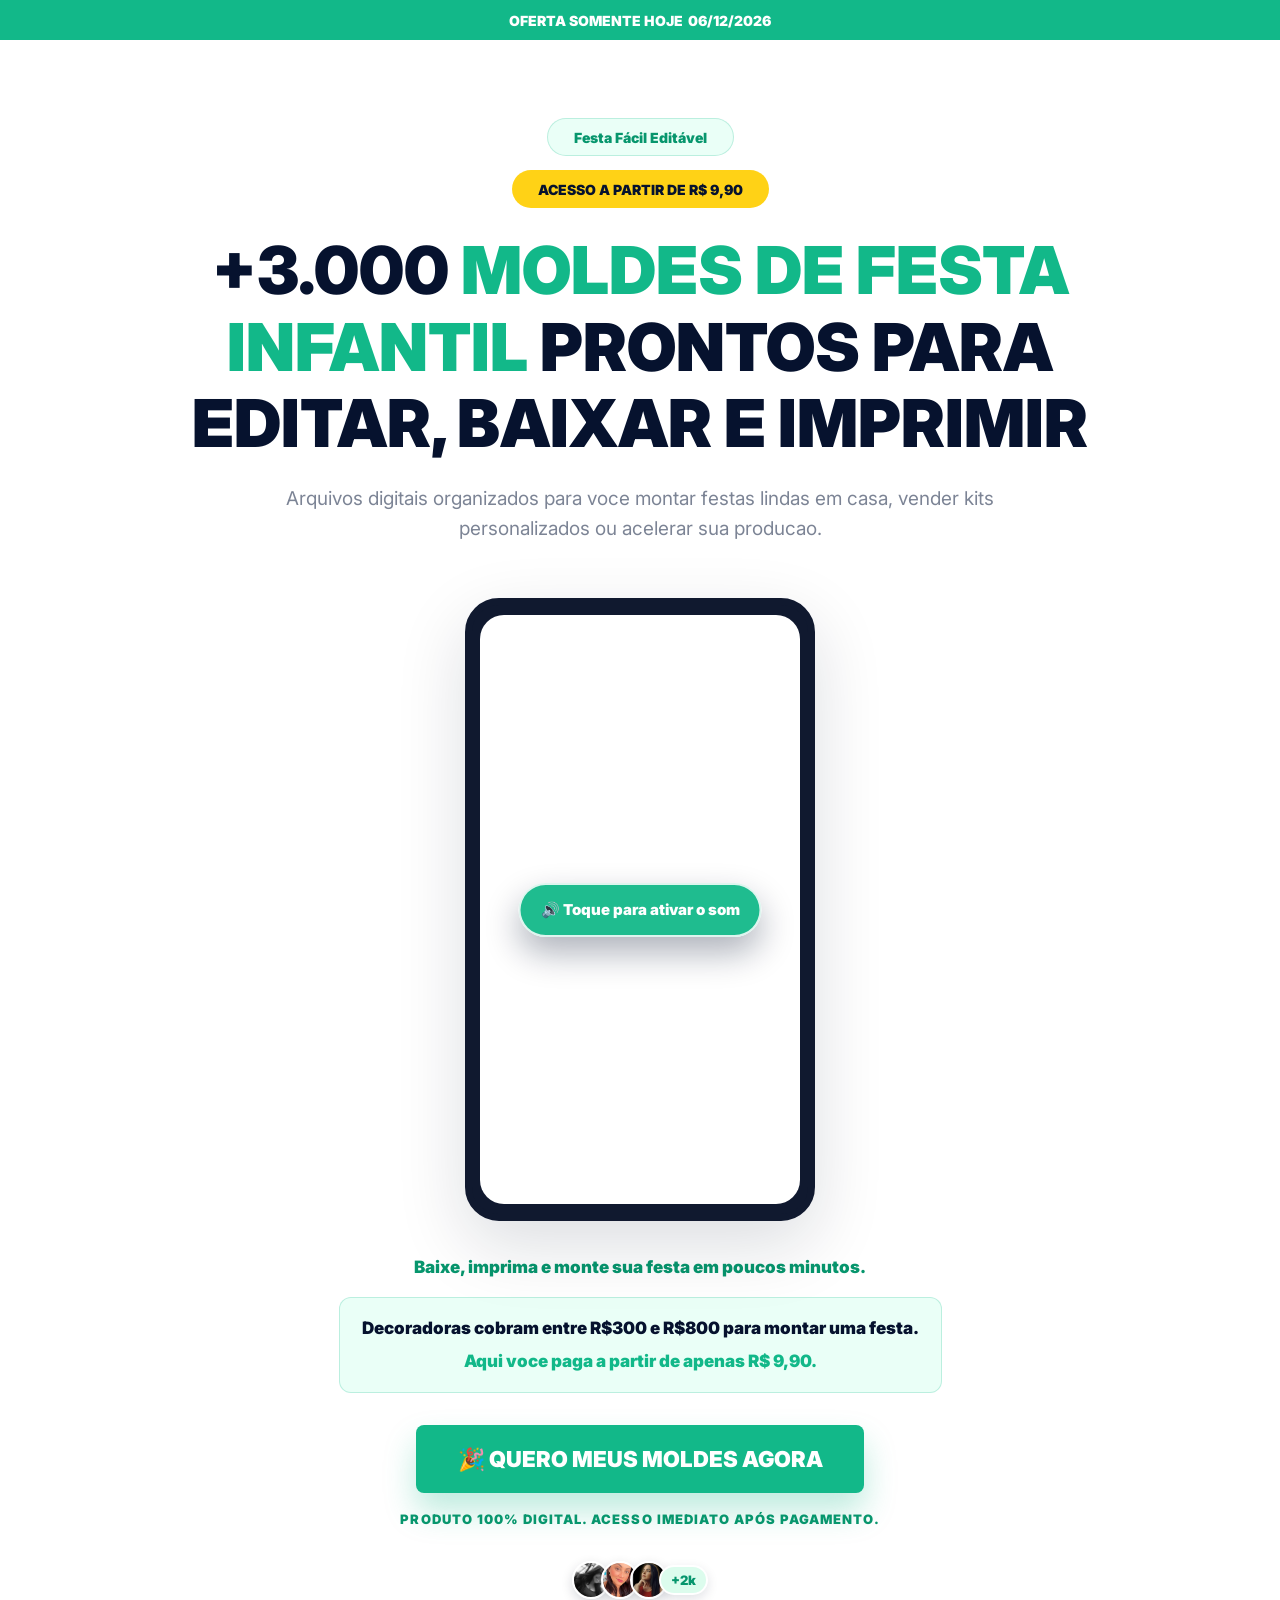
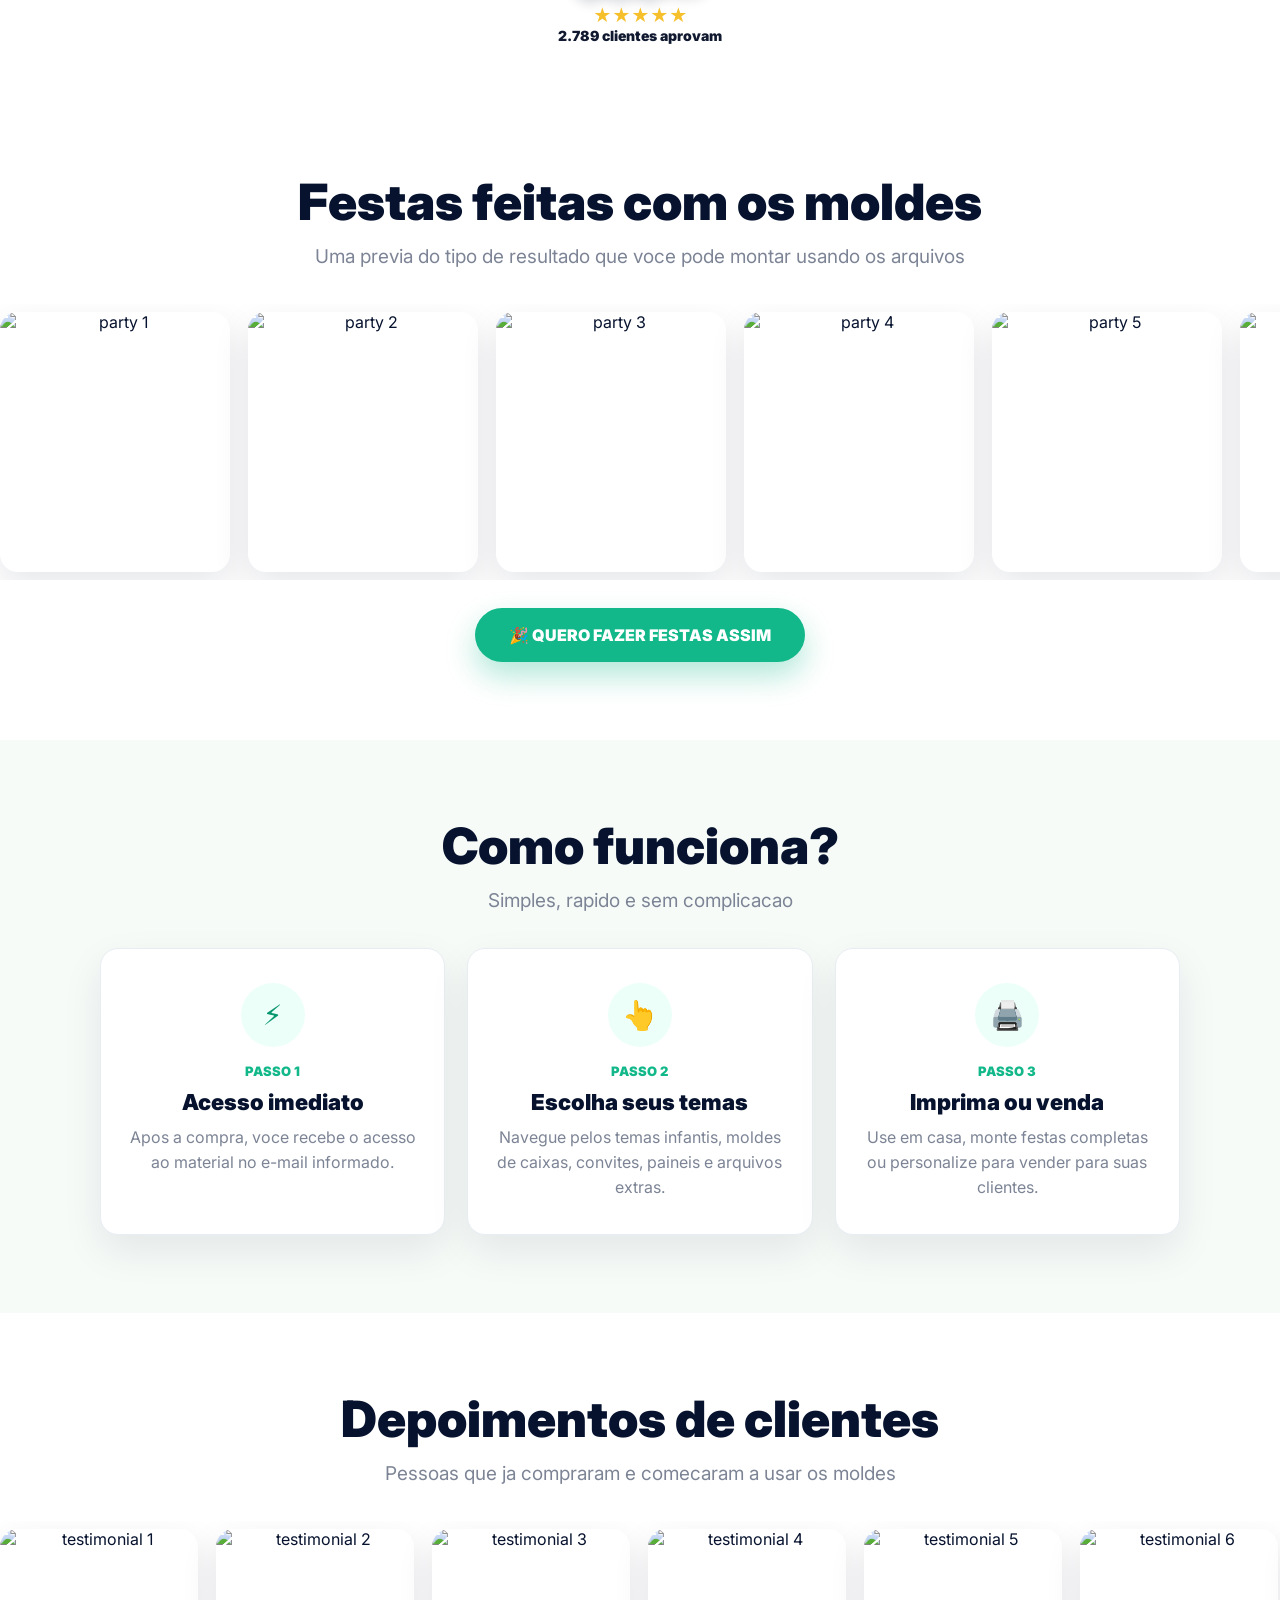
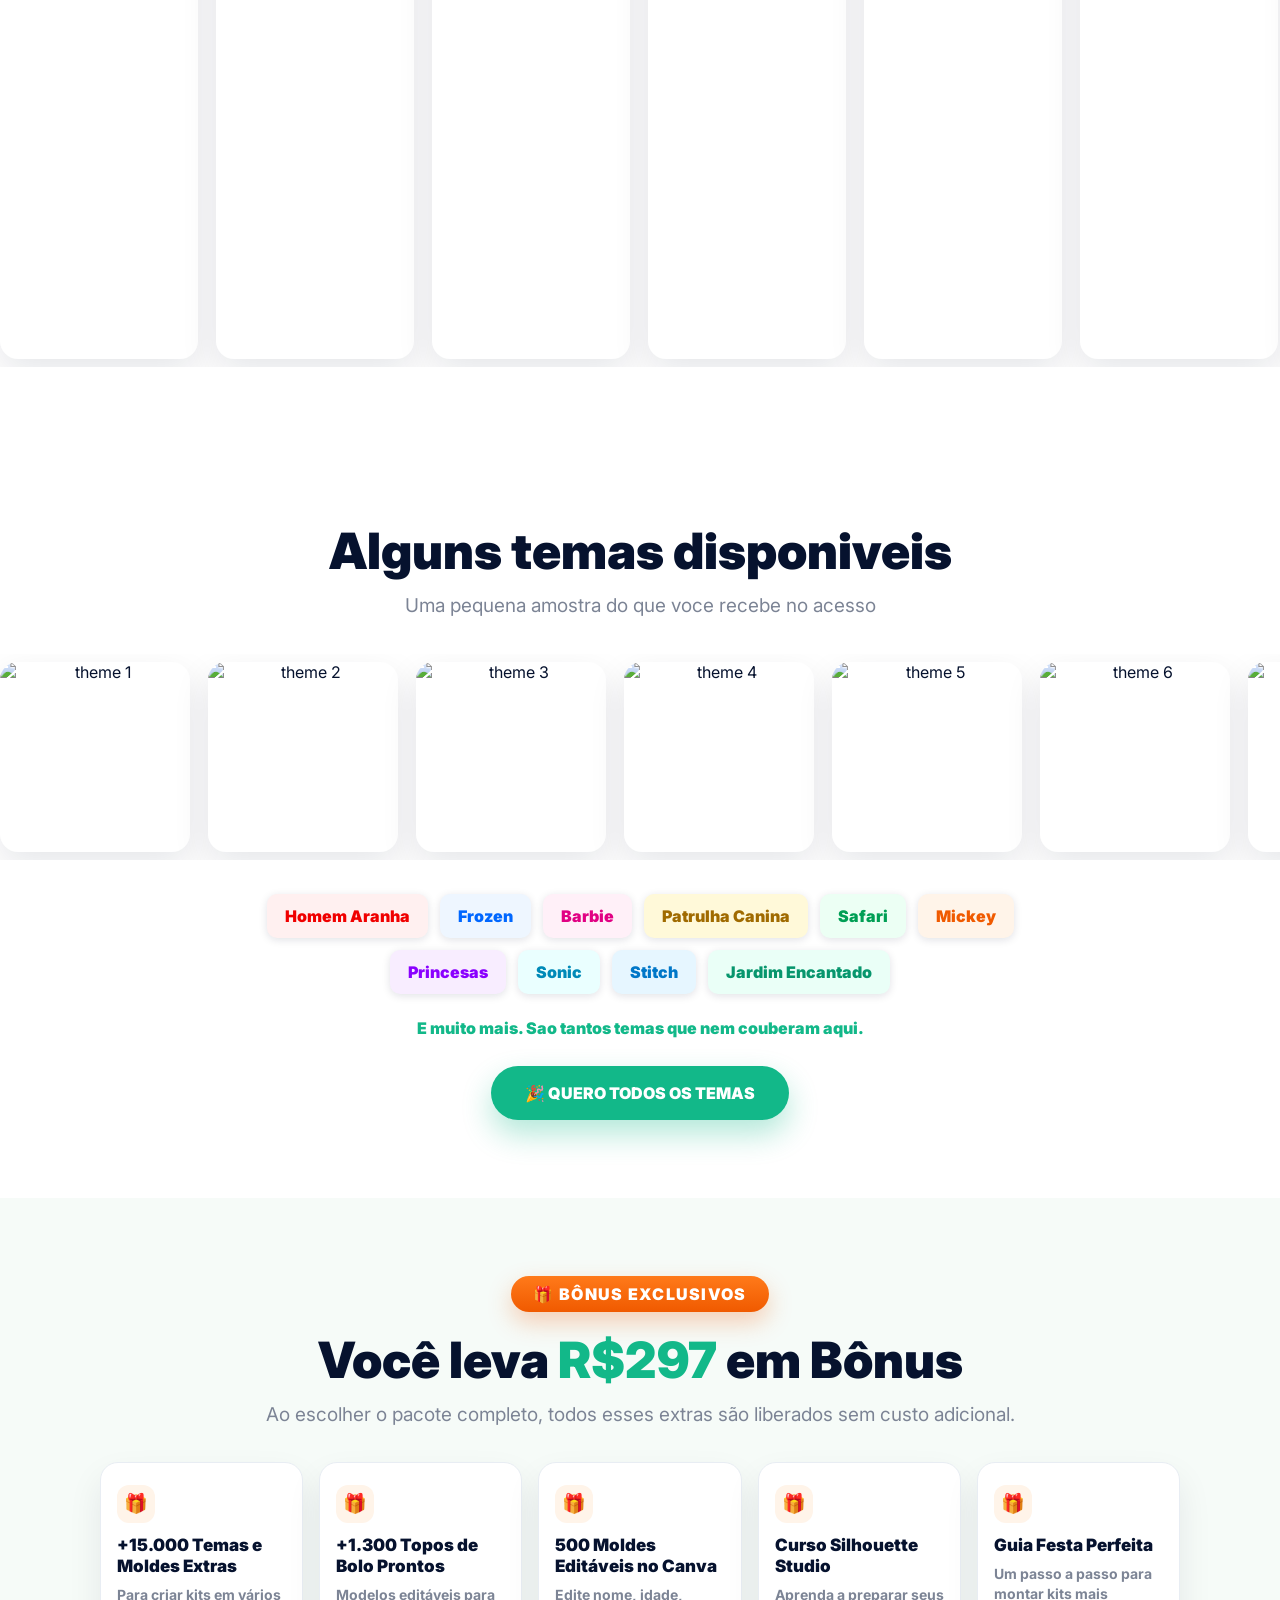
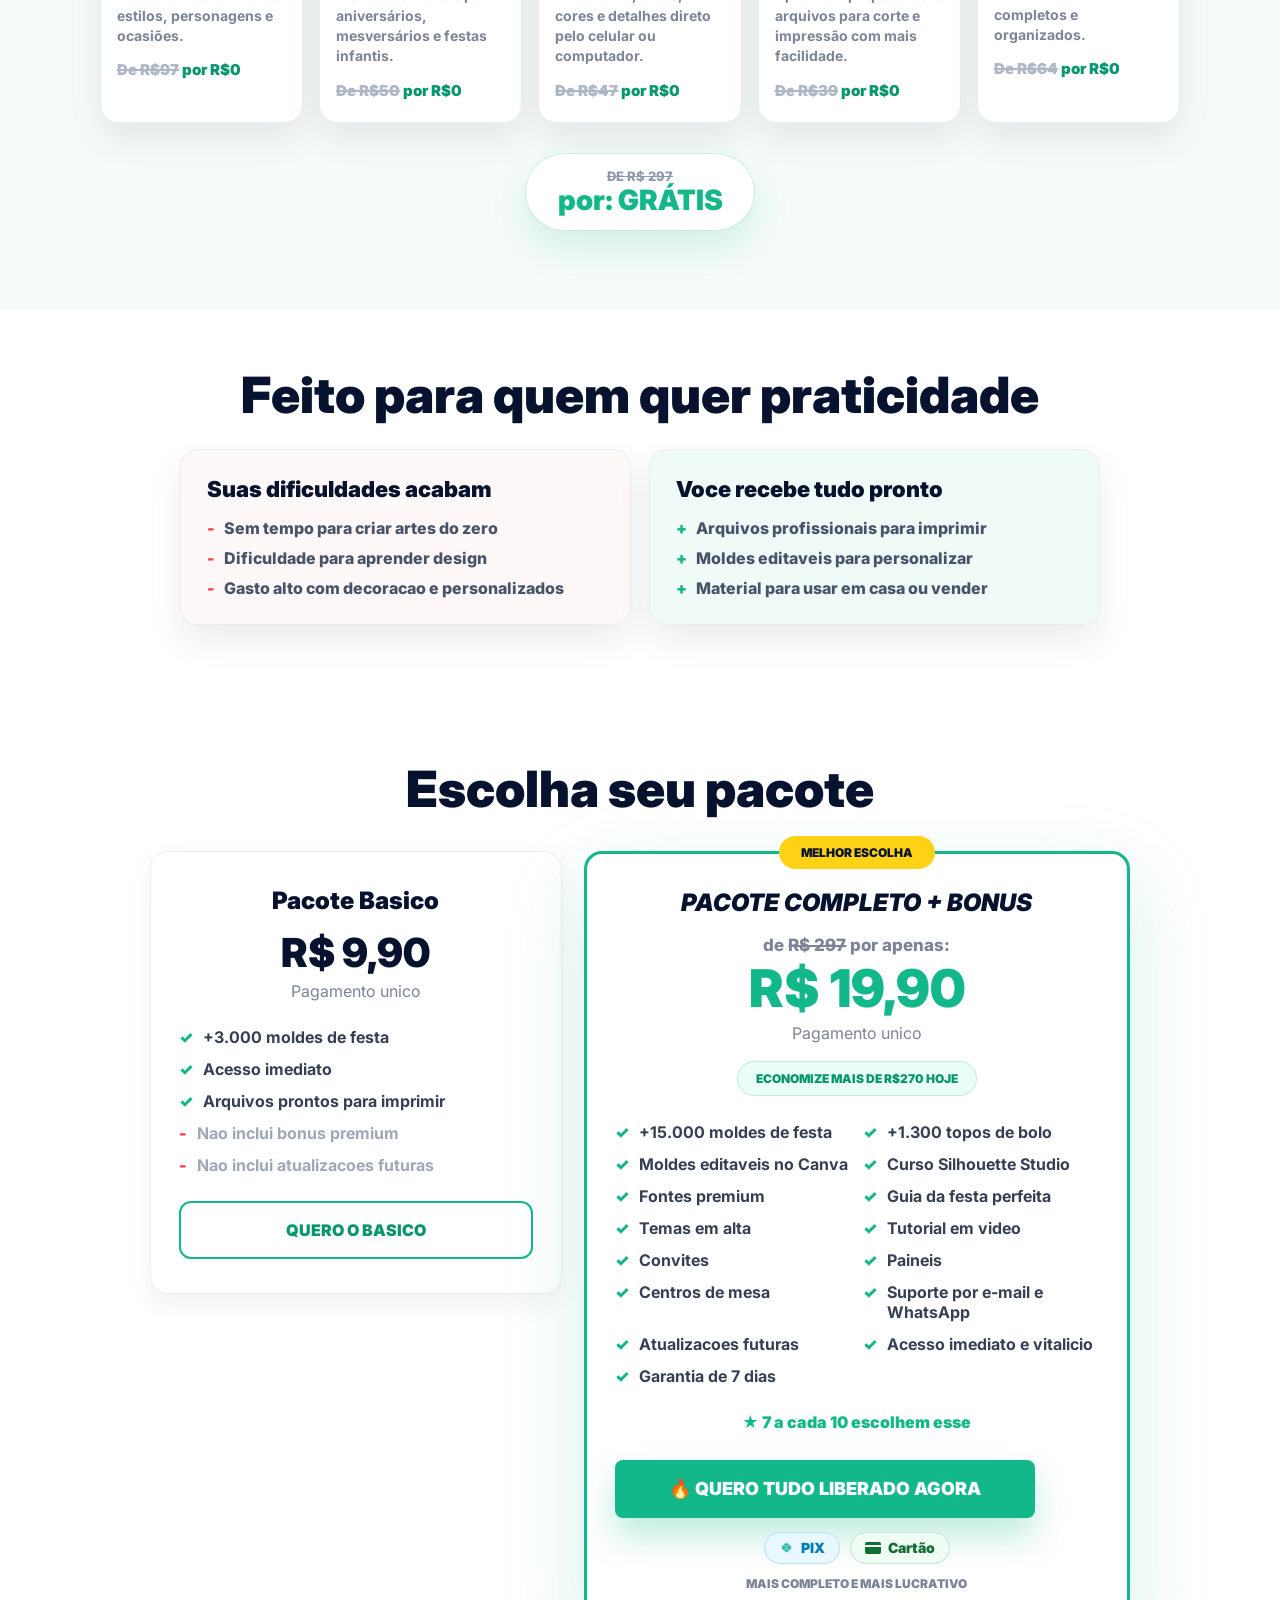
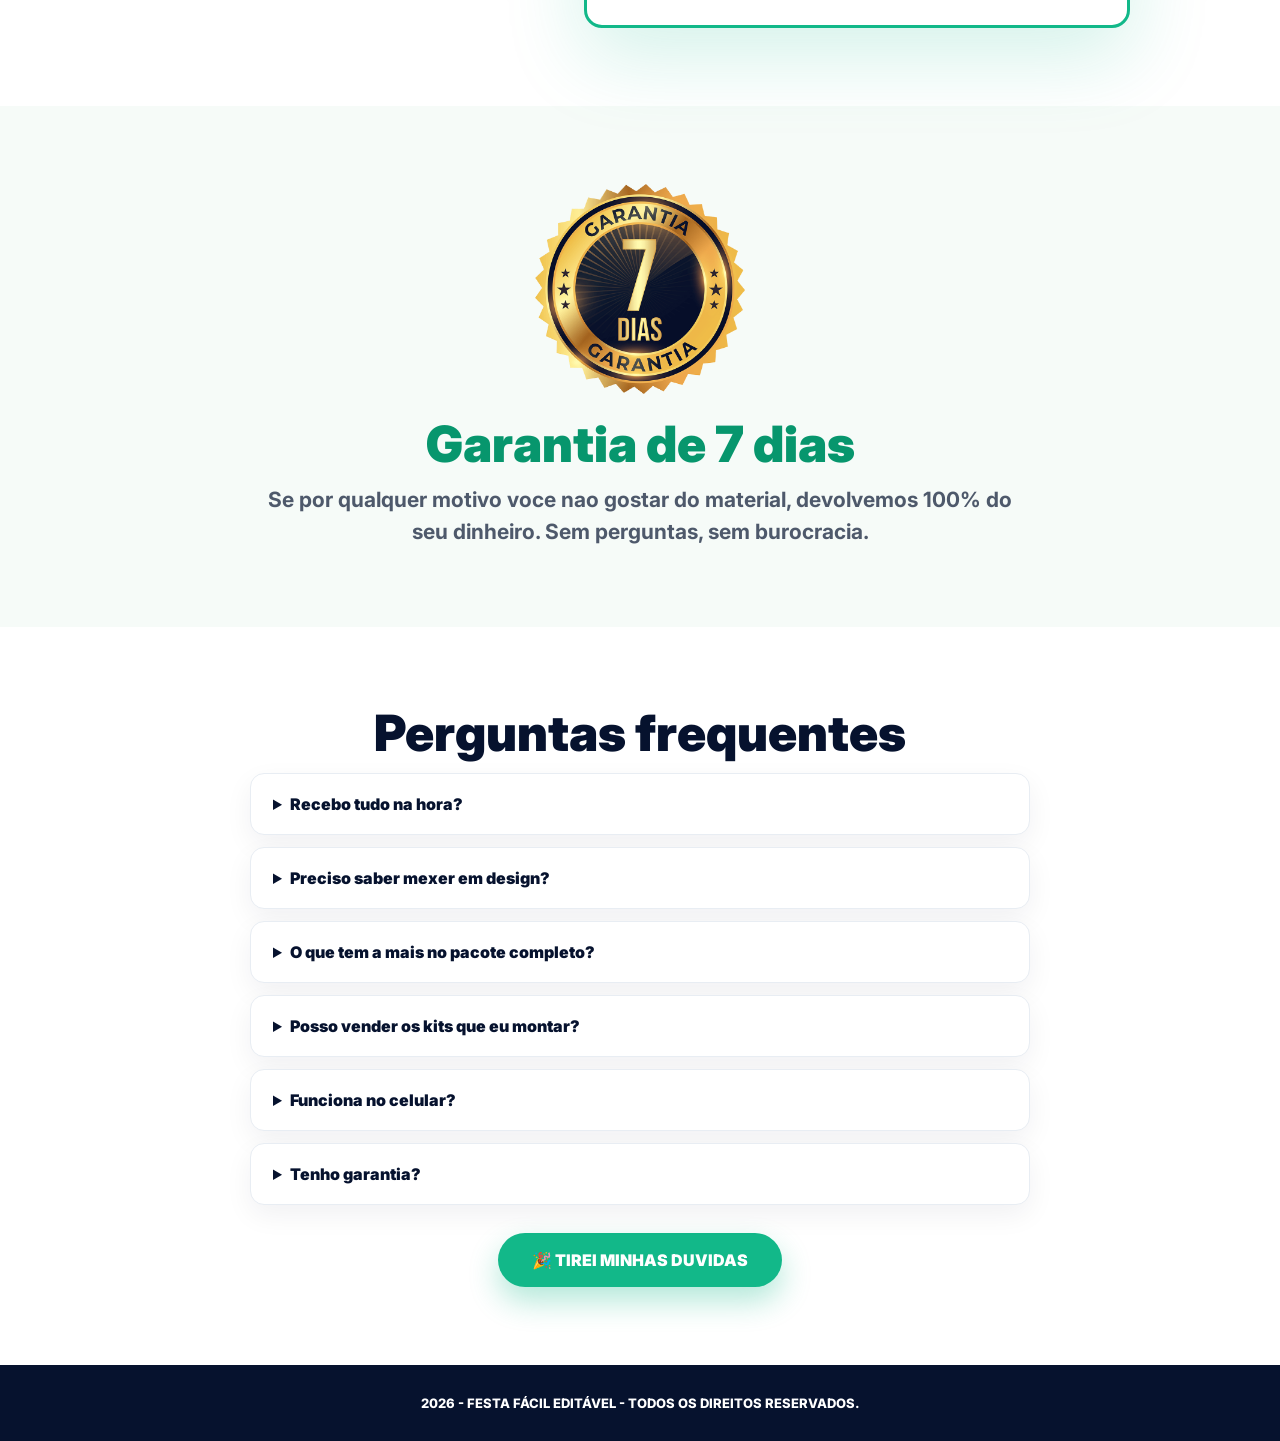
==== commit 8dd5e5d1: "Add files via upload" ====
--- a/index.html
+++ b/index.html
@@ -20,6 +20,14 @@
         fbq('init', '827889033487820');
         fbq('track', 'PageView');
     </script>
+    <script>
+        window.pixelId = "6a179b1b518e66c3ad5877ae";
+        var a = document.createElement("script");
+        a.setAttribute("async", "");
+        a.setAttribute("defer", "");
+        a.setAttribute("src", "https://cdn.utmify.com.br/scripts/pixel/pixel.js");
+        document.head.appendChild(a);
+    </script>
     <link rel="stylesheet" href="./styles.css">
 </head>
 <body>
@@ -137,7 +145,7 @@
                 <span>Mickey</span>
                 <span>Princesas</span>
                 <span>Sonic</span>
-                <span>TikTok</span>
+                <span>Stitch</span>
                 <span>Jardim Encantado</span>
             </div>
             <p class="more-themes">E muito mais. Sao tantos temas que nem couberam aqui.</p>
@@ -325,7 +333,7 @@
                     <li>Atualizacoes futuras e acesso vitalicio</li>
                 </ul>
             </div>
-            <button class="cta modal-main" data-checkout="premium">🎉 SIM, QUERO ADICIONAR POR R$14,90</button>
+            <button class="cta modal-main" data-checkout="premiumPopup">🎉 SIM, QUERO ADICIONAR POR R$14,90</button>
             <button class="text-btn" data-checkout="basic">Não, quero apenas a versão básica</button>
         </section>
     </div>
--- a/styles.css
+++ b/styles.css
@@ -516,7 +516,7 @@
 .theme-tags span:nth-child(6) { background: #fff4e9; color: #f05a00; }
 .theme-tags span:nth-child(7) { background: #f8edff; color: #8a00ff; }
 .theme-tags span:nth-child(8) { background: #eaffff; color: #008ab8; }
-.theme-tags span:nth-child(9) { background: #fff0f2; color: #f0003c; }
+.theme-tags span:nth-child(9) { background: #e6f6ff; color: #0077c8; }
 .theme-tags span:nth-child(10) { background: #eafff7; color: var(--green-dark); }
 
 .more-themes {
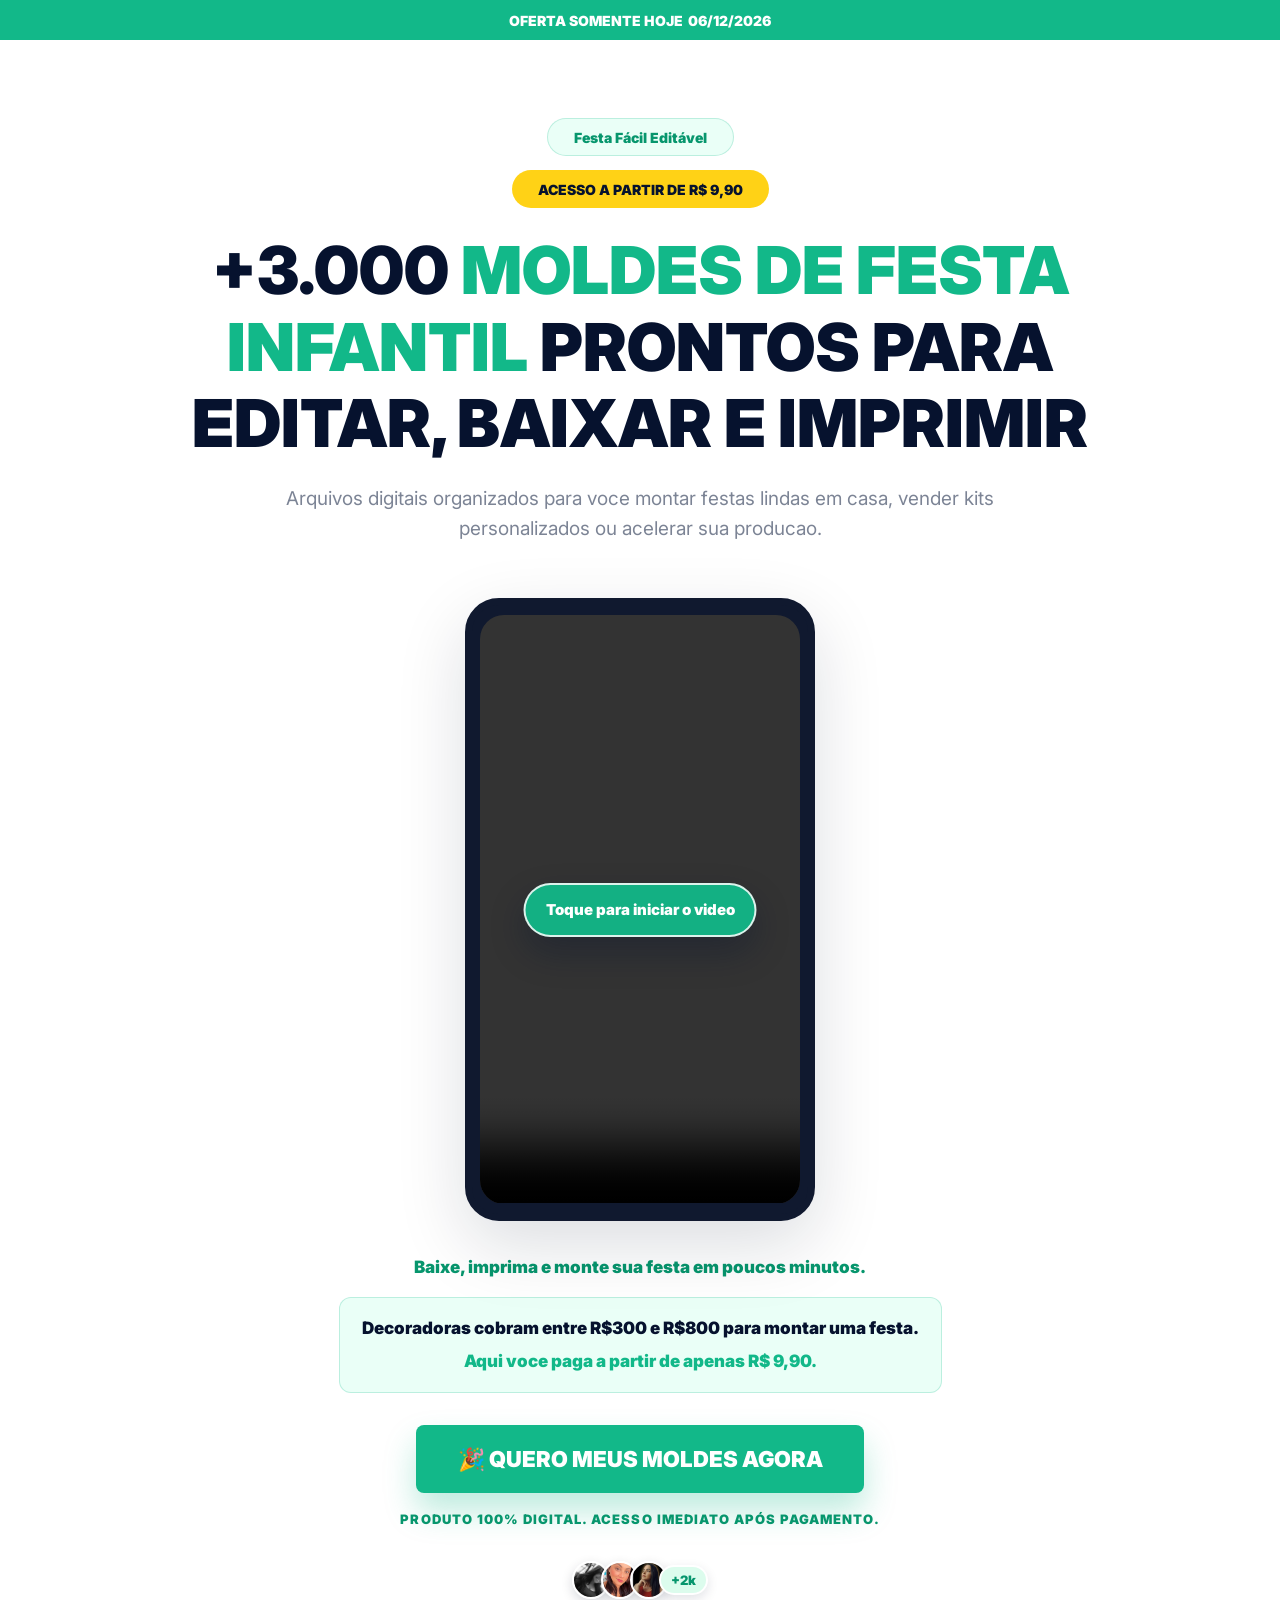
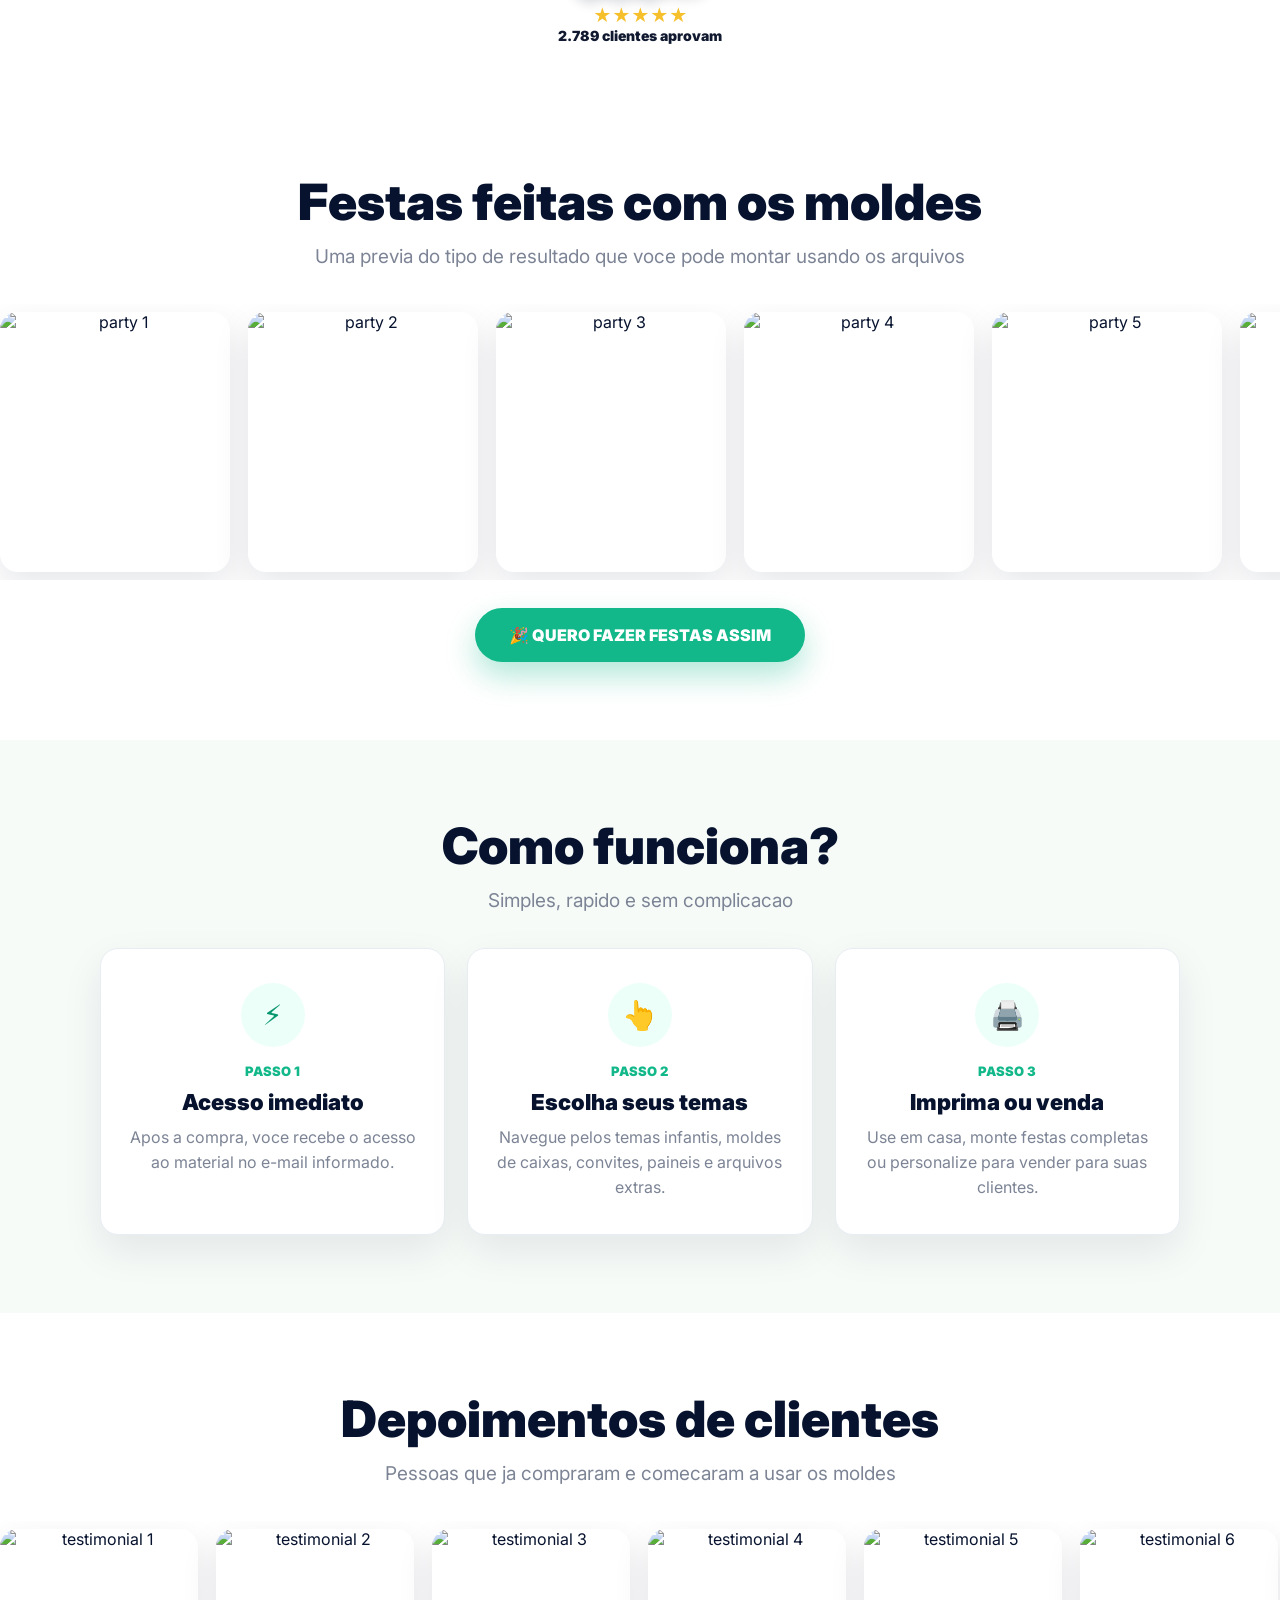
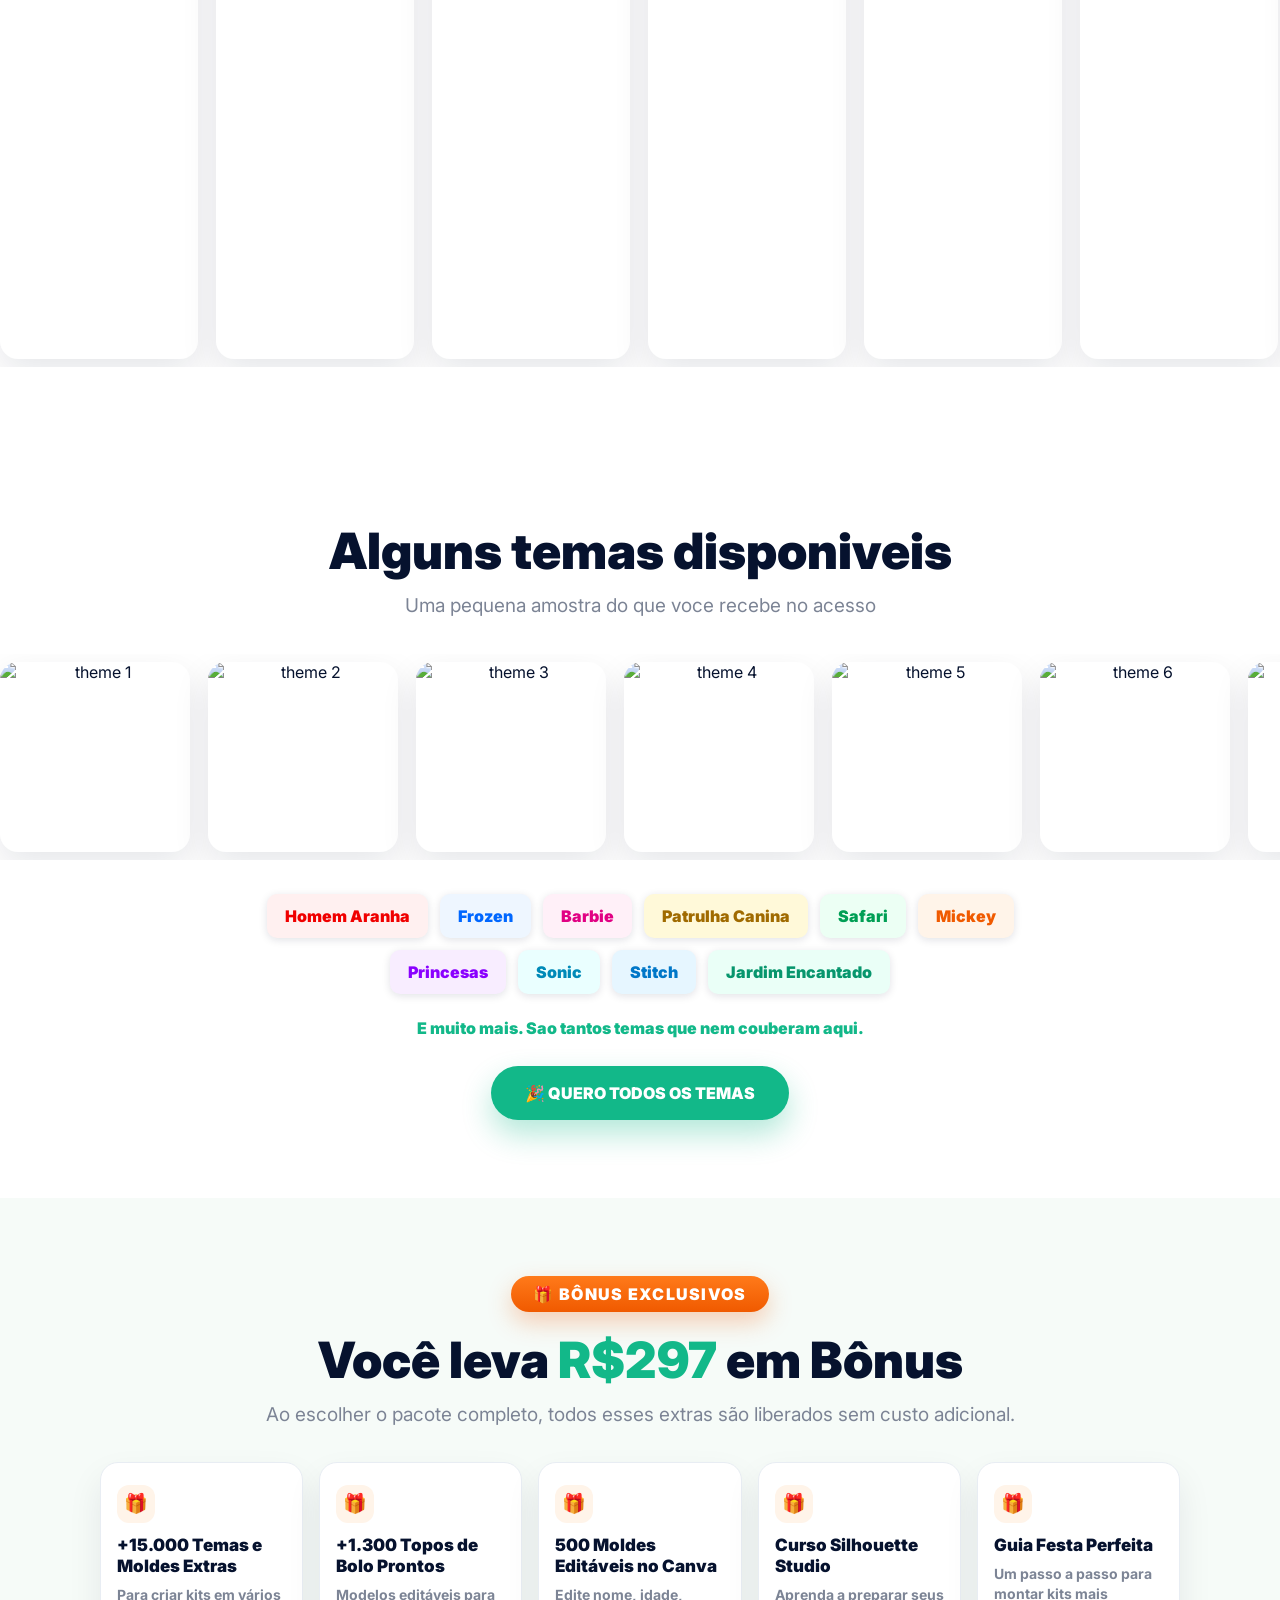
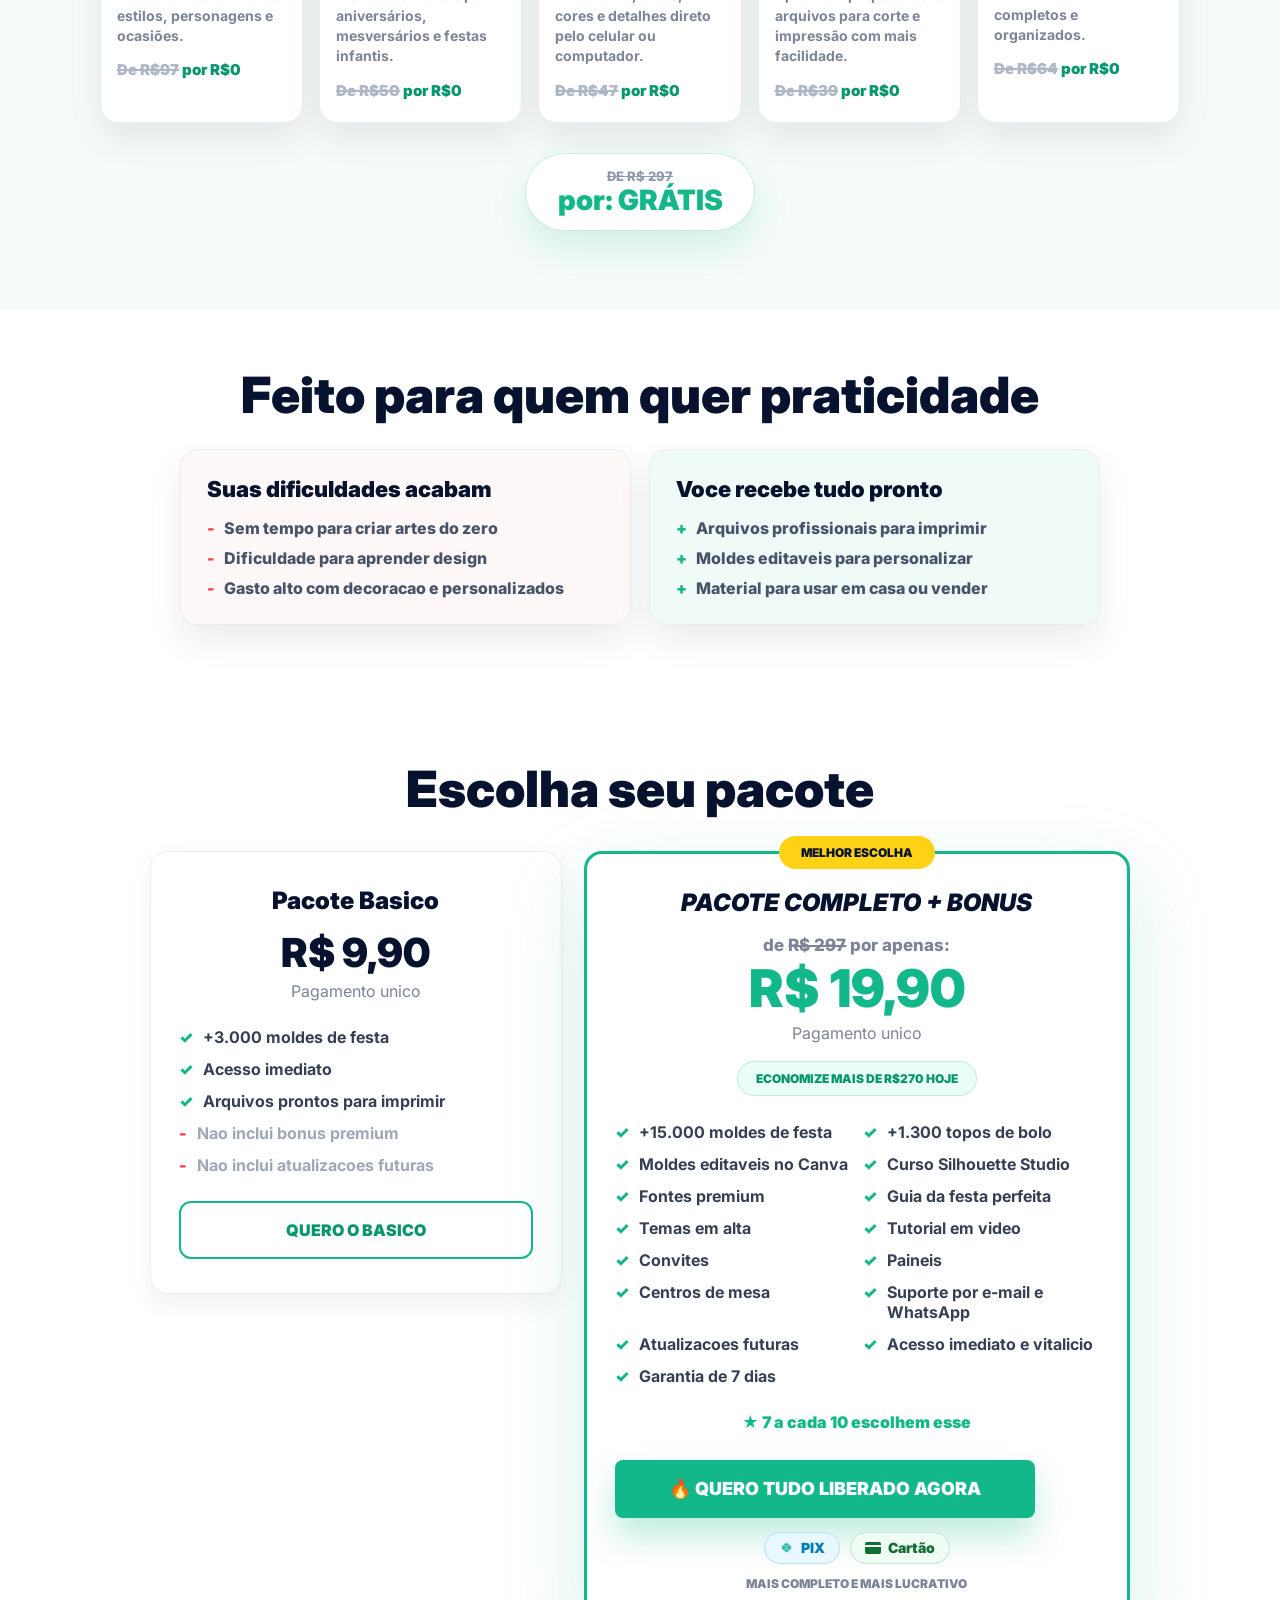
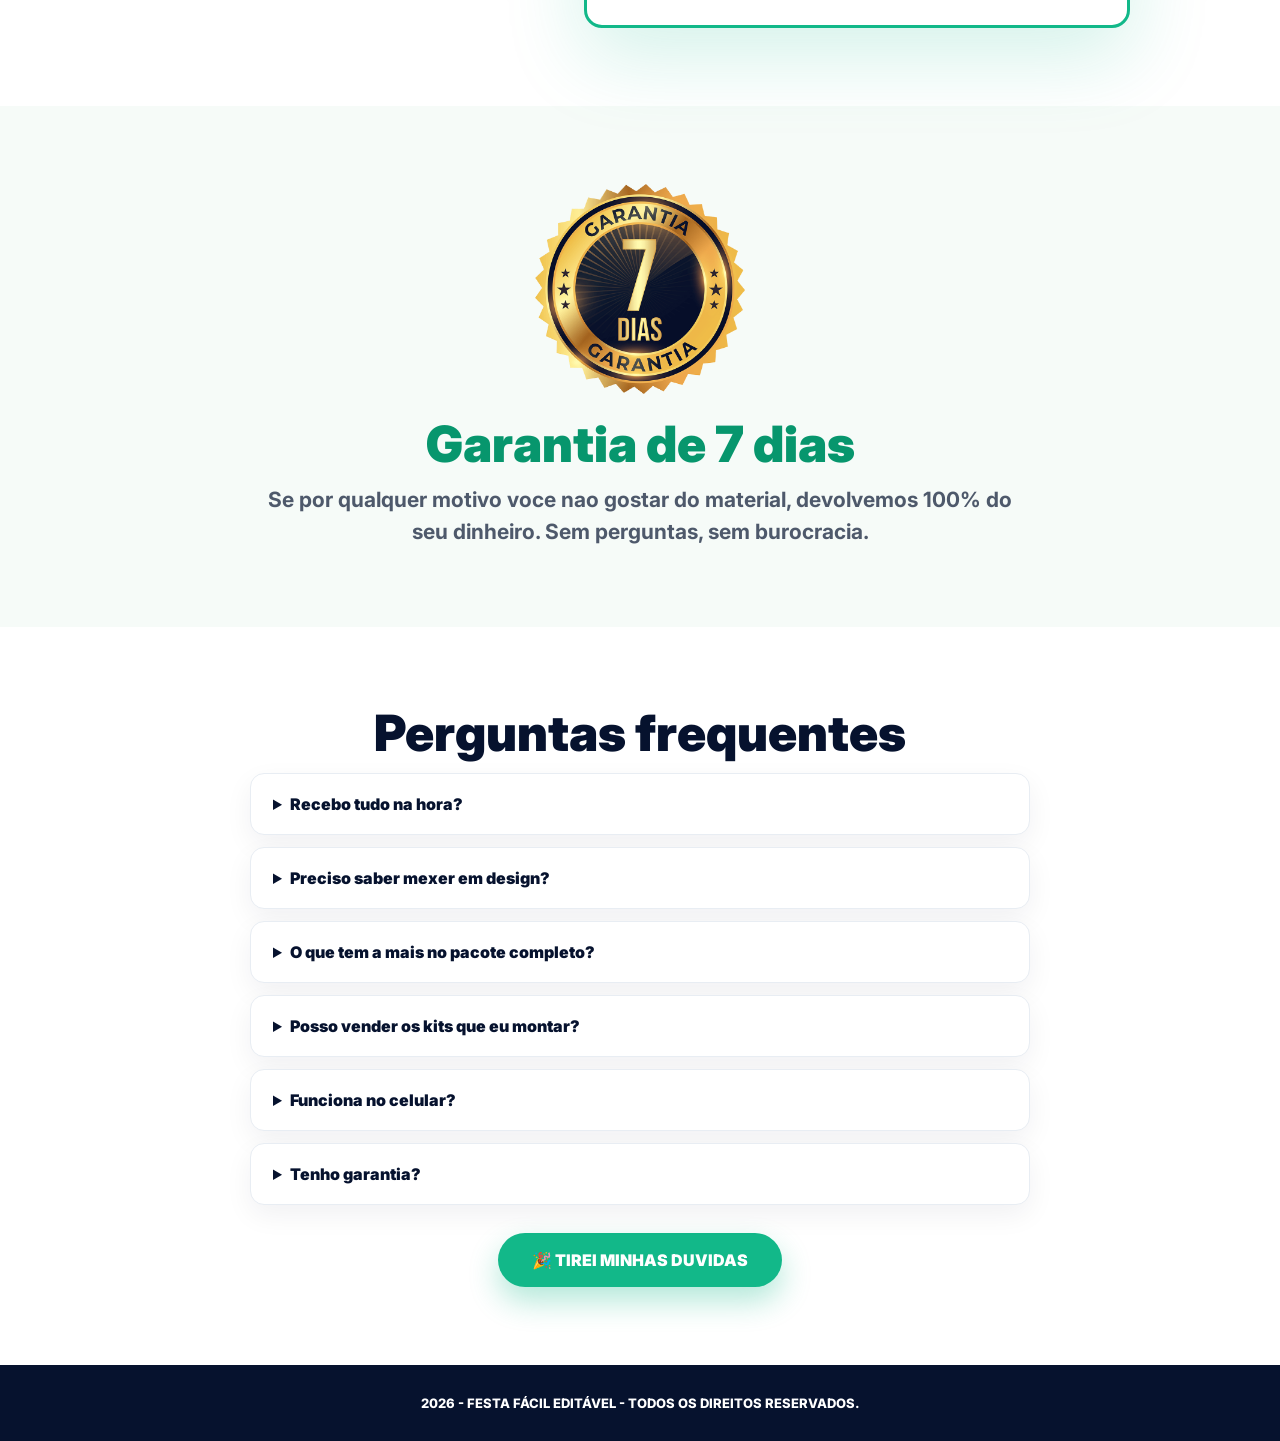
==== commit d90d7497: "Add files via upload" ====
--- a/index.html
+++ b/index.html
@@ -49,7 +49,7 @@
                 <p class="hero-subtitle">Arquivos digitais organizados para voce montar festas lindas em casa, vender kits personalizados ou acelerar sua producao.</p>
 
                 <div class="phone-frame">
-                    <iframe id="hero-video" src="https://player.vimeo.com/video/1195807418?autoplay=1&muted=1&loop=0&title=0&byline=0&portrait=0&badge=0&autopause=0&controls=1&playsinline=1" width="480" height="854" frameborder="0" allow="autoplay; fullscreen; picture-in-picture; encrypted-media; web-share" referrerpolicy="strict-origin-when-cross-origin" title="Video demonstrativo dos moldes"></iframe>
+                    <video id="hero-video" src="https://i.imgur.com/ZCQATMn.mp4" autoplay muted playsinline preload="auto" controls title="Video demonstrativo dos moldes"></video>
                     <button class="sound-toggle" type="button" data-sound-toggle>🔊 Toque para ativar o som</button>
                     <button class="replay-video" type="button" data-replay-video>↻ Ver novamente</button>
                 </div>
@@ -340,7 +340,6 @@
 
     <footer>2026 - FESTA FÁCIL EDITÁVEL - TODOS OS DIREITOS RESERVADOS.</footer>
     <button class="sticky-mobile-cta" data-scroll="#pacotes">🎉 QUERO O KIT COMPLETO</button>
-    <script src="https://player.vimeo.com/api/player.js"></script>
     <script src="./script.js"></script>
 </body>
 </html>
--- a/styles.css
+++ b/styles.css
@@ -166,12 +166,13 @@
     overflow: hidden;
 }
 
-.phone-frame iframe {
+.phone-frame video {
     width: 100%;
     height: 100%;
     border: 0;
     border-radius: 24px;
-    background: #fff;
+    background: #10192f;
+    object-fit: cover;
 }
 
 .sound-toggle,
@@ -1203,7 +1204,7 @@
         border-radius: 32px;
     }
 
-    .phone-frame iframe {
+    .phone-frame video {
         border-radius: 22px;
     }
 
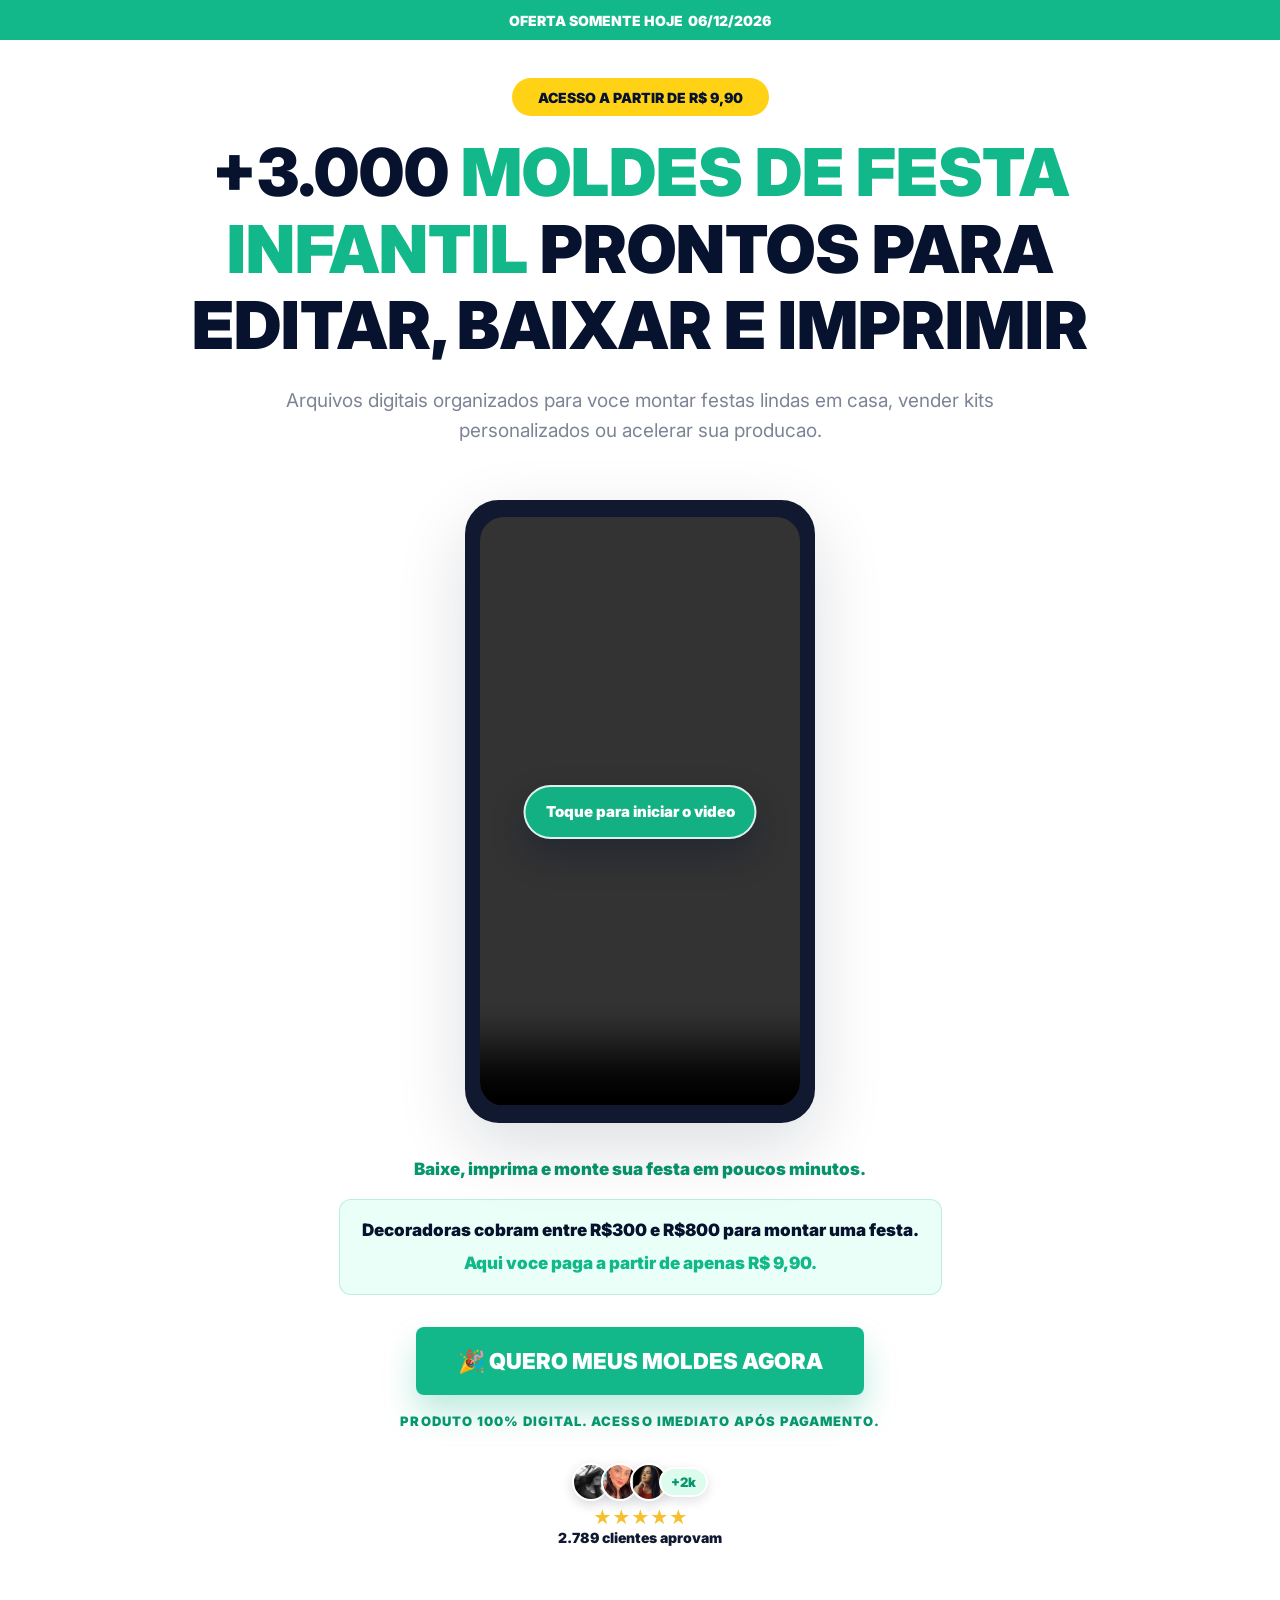
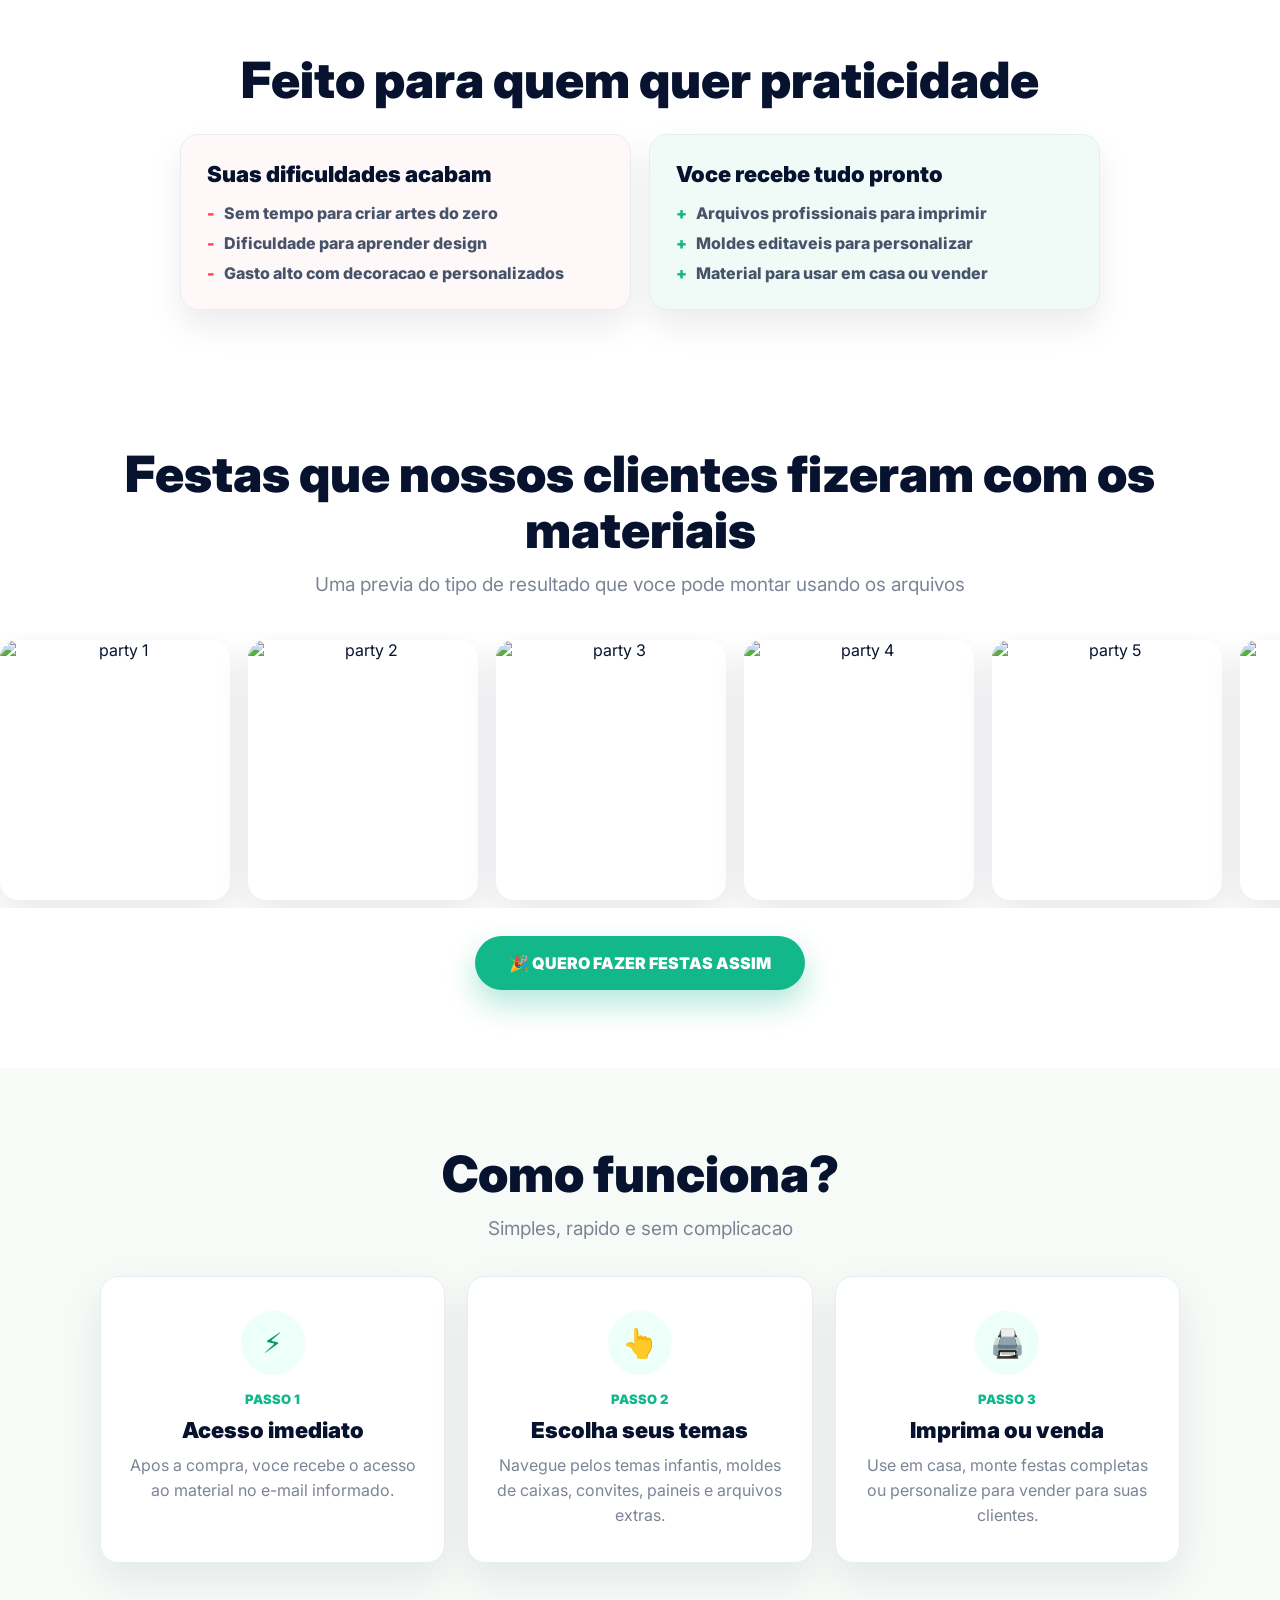
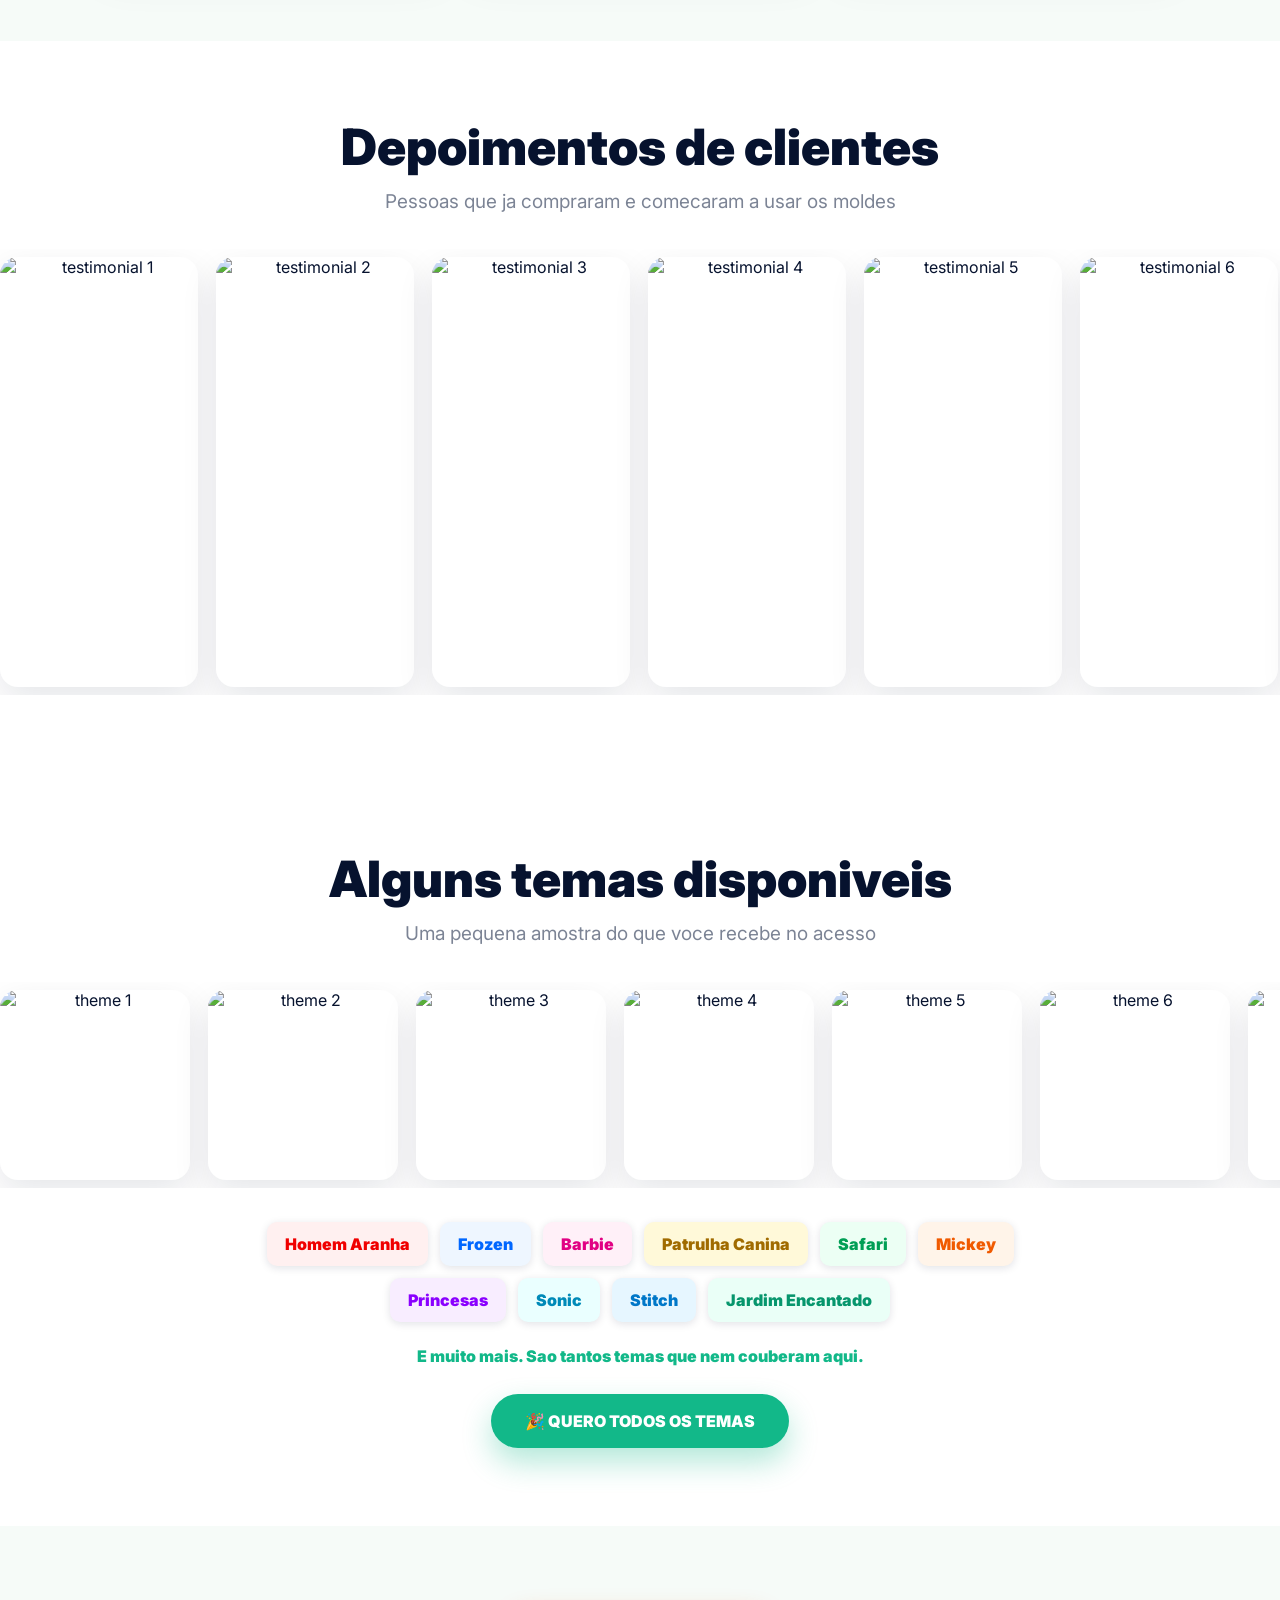
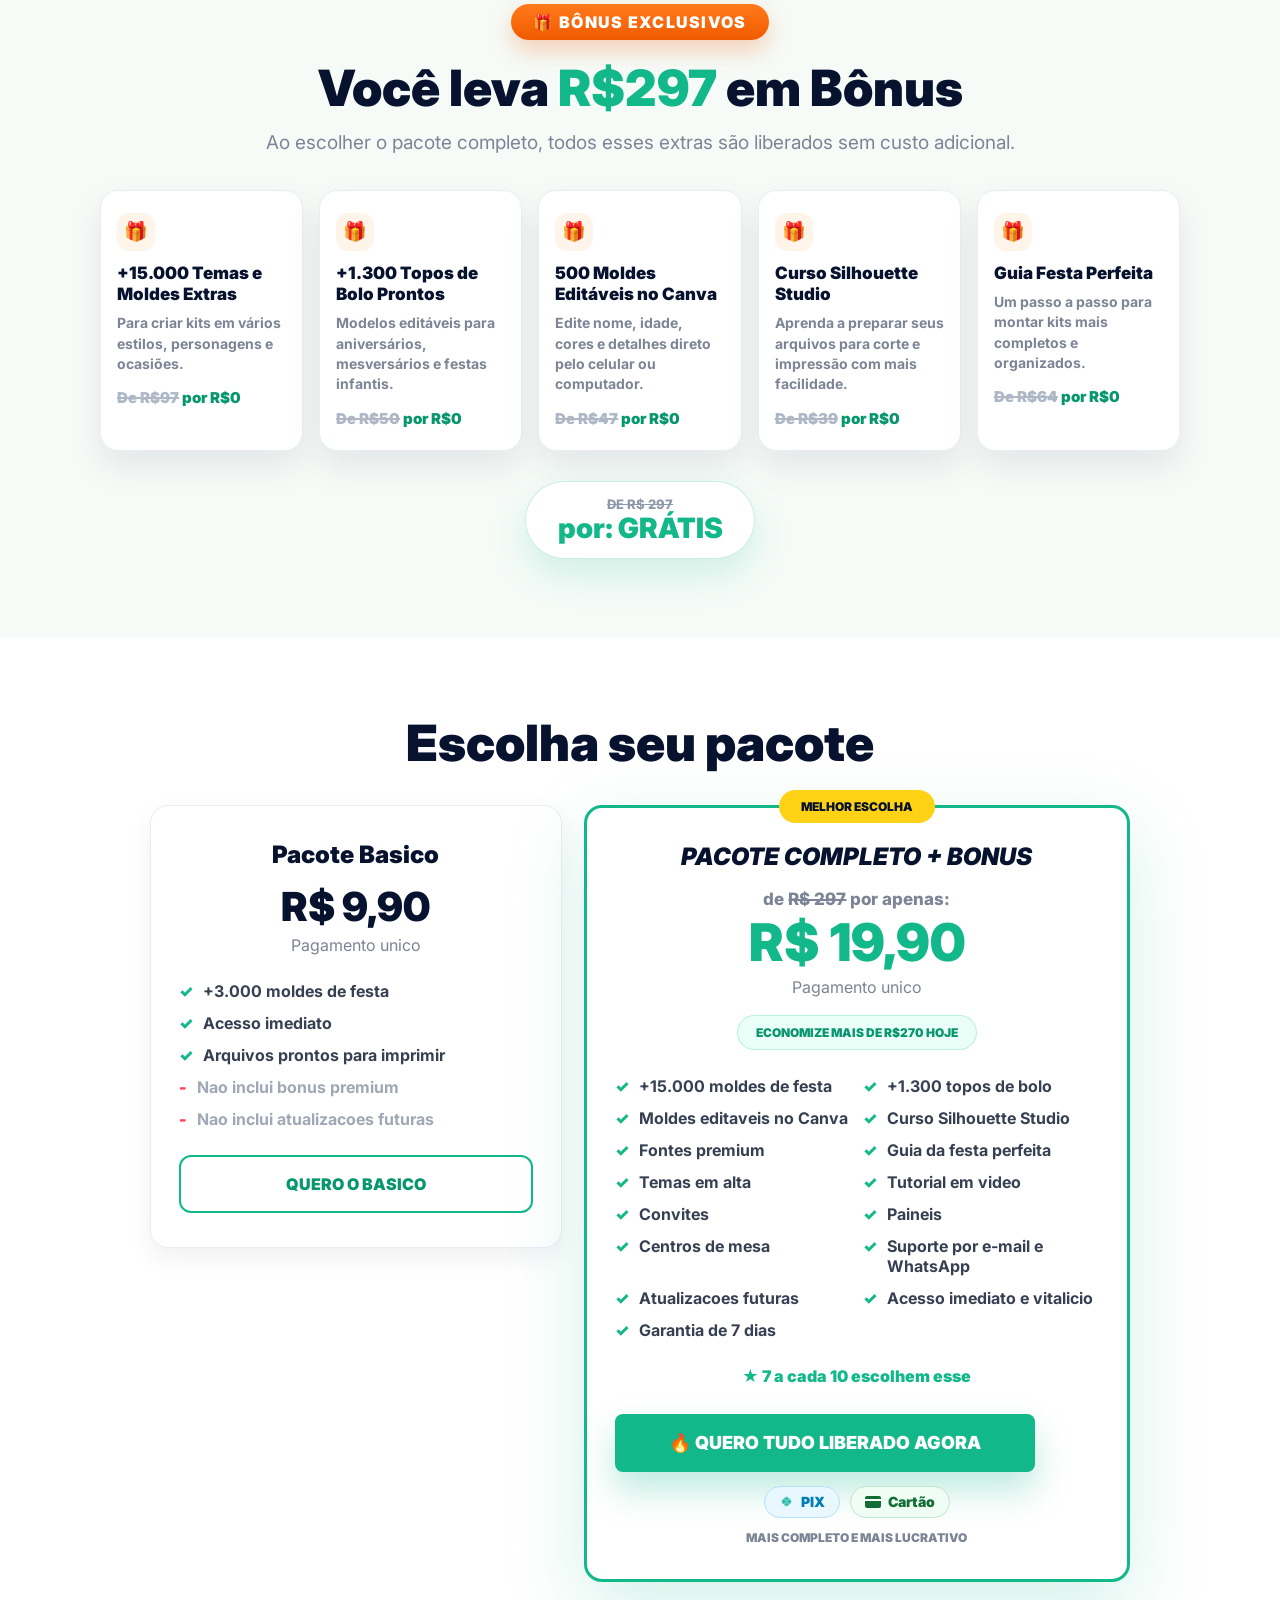
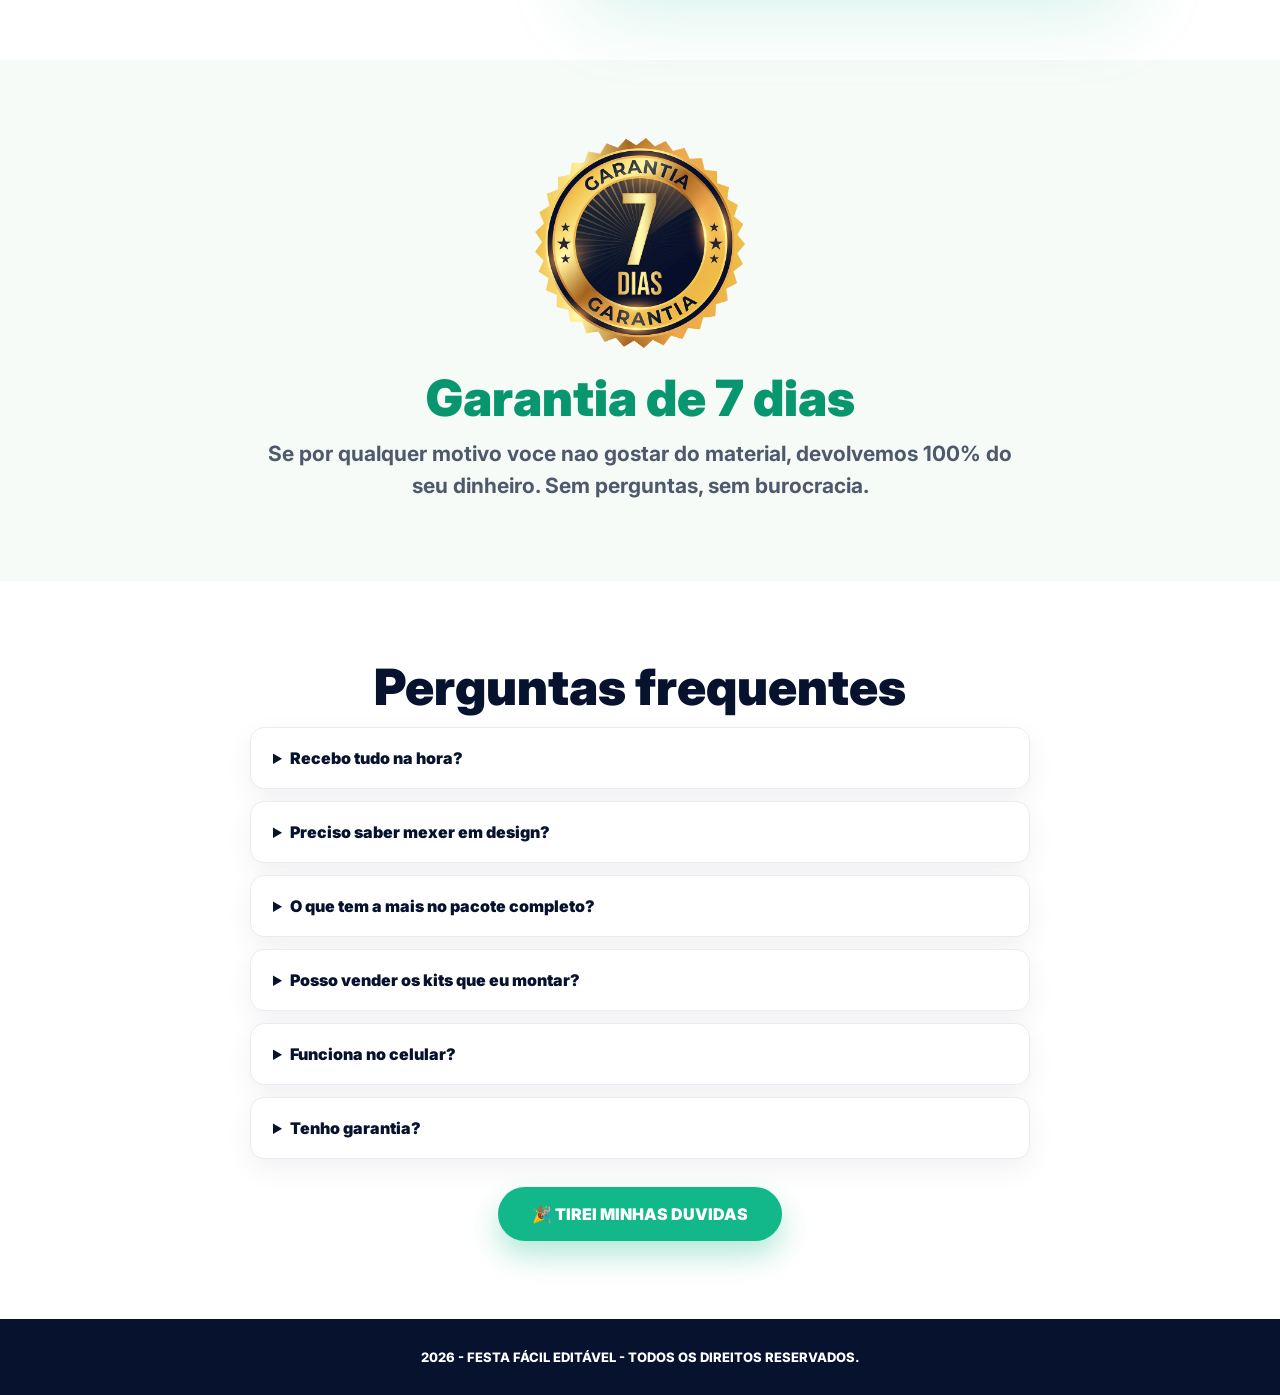
==== commit f924f168: "Add files via upload" ====
--- a/index.html
+++ b/index.html
@@ -33,7 +33,7 @@
 <body>
     <noscript><img height="1" width="1" style="display:none" src="https://www.facebook.com/tr?id=827889033487820&ev=PageView&noscript=1" alt=""></noscript>
     <aside class="purchase-toast" aria-live="polite">
-        <strong id="toast-name">Juliana</strong>
+        <strong><span class="toast-cart" aria-hidden="true">🛒</span><span id="toast-name">Juliana</span></strong>
         <span id="toast-plan">Comprou o Pacote Completo</span>
         <small id="toast-time">3 min atras</small>
     </aside>
@@ -43,7 +43,6 @@
     <main>
         <section class="hero">
             <div class="container hero-inner">
-                <span class="brand-pill">Festa Fácil Editável</span>
                 <span class="price-pill">ACESSO A PARTIR DE R$ 9,90</span>
                 <h1>+3.000 <mark>MOLDES DE FESTA INFANTIL</mark> prontos para editar, baixar e imprimir</h1>
                 <p class="hero-subtitle">Arquivos digitais organizados para voce montar festas lindas em casa, vender kits personalizados ou acelerar sua producao.</p>
@@ -80,9 +79,33 @@
             </div>
         </section>
 
+        <section class="section pain-desire">
+            <div class="container">
+                <h2>Feito para quem quer praticidade</h2>
+                <div class="pain-grid">
+                    <article>
+                        <h3>Suas dificuldades acabam</h3>
+                        <ul>
+                            <li>Sem tempo para criar artes do zero</li>
+                            <li>Dificuldade para aprender design</li>
+                            <li>Gasto alto com decoracao e personalizados</li>
+                        </ul>
+                    </article>
+                    <article>
+                        <h3>Voce recebe tudo pronto</h3>
+                        <ul>
+                            <li>Arquivos profissionais para imprimir</li>
+                            <li>Moldes editaveis para personalizar</li>
+                            <li>Material para usar em casa ou vender</li>
+                        </ul>
+                    </article>
+                </div>
+            </div>
+        </section>
+
         <section class="gallery section">
             <div class="container">
-                <h2>Festas feitas com os moldes</h2>
+                <h2 class="gallery-title"><span>Festas que nossos clientes</span> <span>fizeram com os materiais</span></h2>
                 <p class="section-lead">Uma previa do tipo de resultado que voce pode montar usando os arquivos</p>
             </div>
             <div class="marquee" aria-label="Galeria de festas">
@@ -192,30 +215,6 @@
                 <div class="free-badge">
                     <small>DE R$ 297</small>
                     <strong>por: GRÁTIS</strong>
-                </div>
-            </div>
-        </section>
-
-        <section class="section pain-desire">
-            <div class="container">
-                <h2>Feito para quem quer praticidade</h2>
-                <div class="pain-grid">
-                    <article>
-                        <h3>Suas dificuldades acabam</h3>
-                        <ul>
-                            <li>Sem tempo para criar artes do zero</li>
-                            <li>Dificuldade para aprender design</li>
-                            <li>Gasto alto com decoracao e personalizados</li>
-                        </ul>
-                    </article>
-                    <article>
-                        <h3>Voce recebe tudo pronto</h3>
-                        <ul>
-                            <li>Arquivos profissionais para imprimir</li>
-                            <li>Moldes editaveis para personalizar</li>
-                            <li>Material para usar em casa ou vender</li>
-                        </ul>
-                    </article>
                 </div>
             </div>
         </section>
--- a/styles.css
+++ b/styles.css
@@ -61,9 +61,9 @@
     bottom: 56px;
     z-index: 25;
     display: grid;
-    gap: 4px;
-    min-width: 260px;
-    padding: 18px 20px;
+    gap: 6px;
+    min-width: 292px;
+    padding: 21px 24px;
     background: #fff;
     border: 2px solid var(--green);
     border-radius: 12px;
@@ -78,24 +78,31 @@
     opacity: 1;
 }
 
-.purchase-toast strong { font-size: 15px; }
+.purchase-toast strong {
+    display: inline-flex;
+    align-items: center;
+    gap: 7px;
+    font-size: 17px;
+}
+
+.toast-cart { font-size: 19px; }
 
 .purchase-toast span {
     color: var(--green-dark);
     font-weight: 800;
-    font-size: 13px;
+    font-size: 14px;
 }
 
 .purchase-toast small {
     color: var(--muted);
-    font-size: 11px;
+    font-size: 12px;
     text-transform: uppercase;
 }
 
 .hero {
     position: relative;
     overflow: hidden;
-    padding: 78px 0 52px;
+    padding: 38px 0 48px;
     text-align: center;
 }
 
@@ -130,7 +137,7 @@
 
 h1 {
     max-width: 920px;
-    margin: 24px auto 22px;
+    margin: 18px auto 22px;
     font-size: clamp(38px, 5.4vw, 66px);
     line-height: 1.16;
     font-weight: 900;
@@ -392,6 +399,8 @@
 .section-lead { margin-bottom: 32px; }
 .gallery, .themes, .testimonials { overflow: hidden; }
 
+.gallery-title span { display: inline; }
+
 .marquee {
     width: 100%;
     overflow: hidden;
@@ -1156,8 +1165,8 @@
 
 @media (max-width: 860px) {
     .hero {
-        padding-top: 54px;
-        padding-bottom: 46px;
+        padding-top: 30px;
+        padding-bottom: 42px;
     }
 
     h1 {
@@ -1179,16 +1188,16 @@
         right: auto;
         bottom: 12px;
         min-width: 0;
-        width: min(210px, calc(100vw - 20px));
-        padding: 10px 12px;
-        gap: 2px;
+        width: min(252px, calc(100vw - 20px));
+        padding: 13px 15px;
+        gap: 4px;
         border-width: 1px;
         border-radius: 10px;
     }
 
-    .purchase-toast strong { font-size: 13px; }
-    .purchase-toast span { font-size: 11px; }
-    .purchase-toast small { font-size: 9px; }
+    .purchase-toast strong { font-size: 14px; }
+    .purchase-toast span { font-size: 12px; }
+    .purchase-toast small { font-size: 10px; }
 }
 
 @media (max-width: 560px) {
@@ -1211,6 +1220,10 @@
     .section h2 {
         font-size: clamp(27px, 7.5vw, 34px);
         line-height: 1.15;
+    }
+
+    .gallery-title span {
+        display: block;
     }
 
     .cta {
